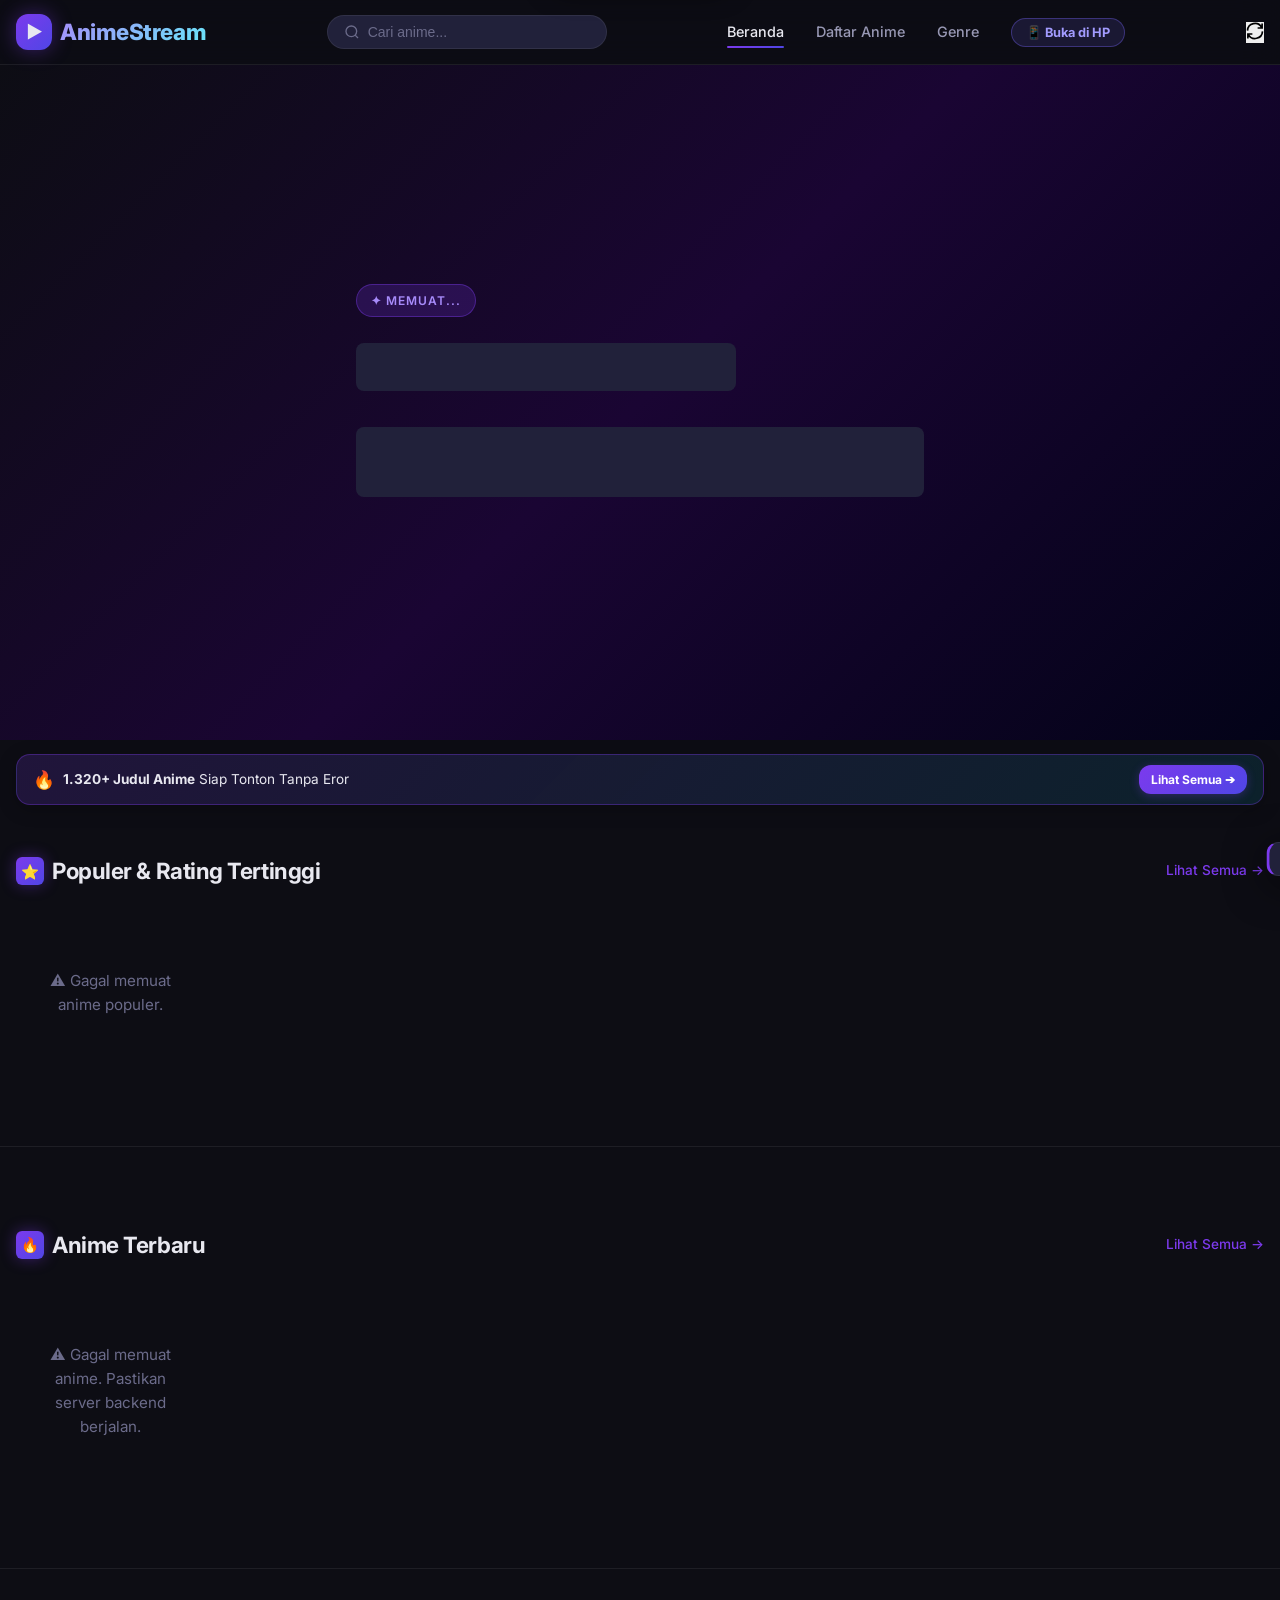
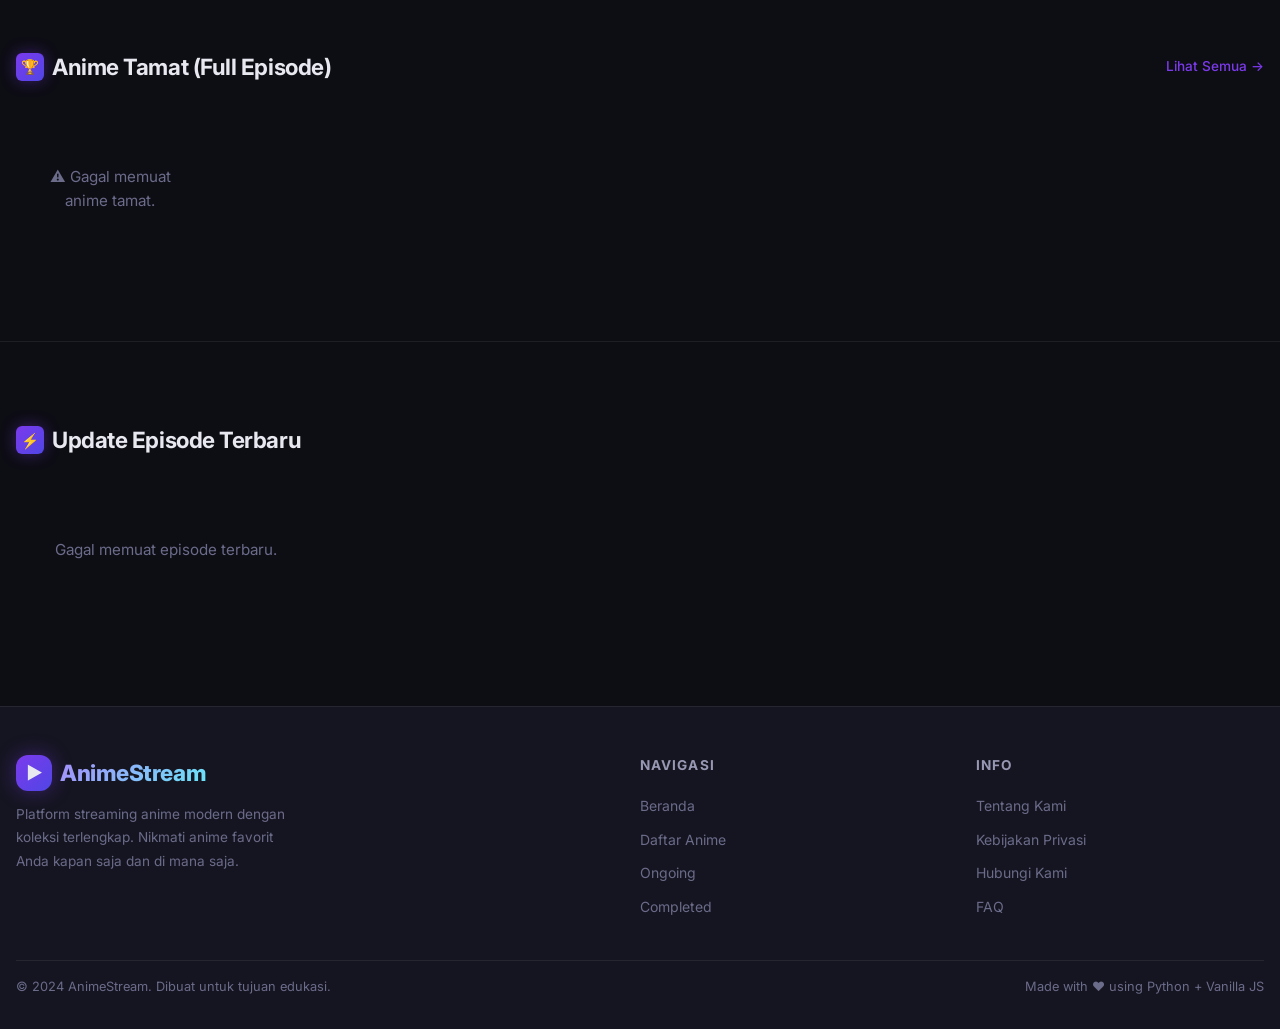
==== frontend/index.html @ 3e3e4057 "Upload backend, frontend, database dan konfigurasi" ====
<!DOCTYPE html>
<html lang="id">
<head>
  <meta charset="UTF-8">
  <meta name="viewport" content="width=device-width, initial-scale=1.0">
  <meta name="description" content="AnimeStream — Nonton anime sub indo gratis, streaming online kualitas HD. Update terbaru setiap hari!">
  <meta name="theme-color" content="#0d0d14">

  <!-- Open Graph -->
  <meta property="og:title" content="AnimeStream — Nonton Anime Online">
  <meta property="og:description" content="Platform streaming anime terlengkap dengan update harian.">
  <meta property="og:type" content="website">

  <title>AnimeStream — Nonton Anime Online Gratis</title>

  <!-- PWA Manifest & App Icons -->
  <link rel="manifest" href="manifest.json">
  <link rel="icon" type="image/png" href="icons/icon-192.png">
  <link rel="apple-touch-icon" href="icons/icon-192.png">
  <meta name="theme-color" content="#6c5ce7">
  <meta name="mobile-web-app-capable" content="yes">
  <meta name="apple-mobile-web-app-capable" content="yes">
  <meta name="apple-mobile-web-app-status-bar-style" content="black-translucent">
  <meta name="apple-mobile-web-app-title" content="AnimeStream">

  <!-- Stylesheet -->
  <link rel="stylesheet" href="css/style.css">
</head>
<body>

  <!-- =============================================
       NAVBAR
       ============================================= -->
  <nav class="navbar" role="navigation" aria-label="Navigasi Utama">
    <div class="container navbar-inner">

      <!-- Logo -->
      <a href="index.html" class="navbar-logo" id="navbar-logo" aria-label="AnimeStream Beranda">
        <div class="logo-icon">▶</div>
        <span class="text-gradient">AnimeStream</span>
      </a>

      <!-- Search Bar -->
      <div class="search-bar" role="search">
        <svg width="16" height="16" viewBox="0 0 24 24" fill="none" stroke="currentColor" stroke-width="2" aria-hidden="true">
          <circle cx="11" cy="11" r="8"/><path d="m21 21-4.35-4.35"/>
        </svg>
        <input
          type="search"
          class="search-input"
          id="navbar-search"
          placeholder="Cari anime..."
          aria-label="Cari anime"
          autocomplete="off"
        >
      </div>

      <!-- Nav Links -->
      <nav class="navbar-nav" id="main-nav" aria-label="Menu utama">
        <a href="index.html" class="active" id="nav-home">Beranda</a>
        <a href="search.html" id="nav-search">Daftar Anime</a>
        <a href="#" id="nav-genre">Genre</a>
        <button id="btn-open-hp" type="button" onclick="openHpModal()" style="display:inline-flex;align-items:center;gap:6px;background:rgba(108,92,231,0.15);color:#a29bfe;border:1px solid rgba(108,92,231,0.4);padding:6px 14px;border-radius:20px;font-size:0.8rem;font-weight:700;cursor:pointer;transition:all 0.2s ease;">
          📱 Buka di HP
        </button>
        <button id="btn-install-pwa" type="button" style="display:none;align-items:center;gap:6px;background:linear-gradient(135deg, #6c5ce7, #a29bfe);color:#fff;border:none;padding:6px 14px;border-radius:20px;font-size:0.8rem;font-weight:700;cursor:pointer;box-shadow:0 0 14px rgba(108,92,231,0.5);transition:all 0.2s ease;">
          📲 Pasang Aplikasi
        </button>
      </nav>

      <!-- Refresh HP & Hamburger -->
      <div style="display:flex;align-items:center;gap:6px;">
        <button onclick="location.reload()" class="btn-top-refresh" aria-label="Segarkan Halaman" title="Refresh">
          <svg width="18" height="18" viewBox="0 0 24 24" fill="none" stroke="currentColor" stroke-width="2.2">
            <path d="M21.5 2v6h-6M2.5 22v-6h6M2 11.5a10 10 0 0 1 18.8-4.3M22 12.5a10 10 0 0 1-18.8 4.2"/>
          </svg>
        </button>
        <button class="menu-toggle" id="menu-toggle" aria-label="Buka menu" aria-expanded="false">☰</button>
      </div>

    </div>
  </nav>

  <!-- Pull to Refresh Visual Indicator -->
  <div id="pull-to-refresh" style="position:fixed;top:-60px;left:50%;transform:translateX(-50%);background:#1f2133;border:1px solid rgba(124,58,237,0.4);color:#a29bfe;padding:8px 16px;border-radius:30px;font-size:0.8rem;font-weight:600;display:flex;align-items:center;gap:8px;box-shadow:0 8px 24px rgba(0,0,0,0.6);z-index:99999;transition:top 0.2s cubic-bezier(0.18, 0.89, 0.32, 1.28);pointer-events:none;">
    <span id="pull-icon" style="transition:transform 0.2s;font-size:1rem;">↓</span>
    <span id="pull-text">Tarik untuk segarkan</span>
  </div>

  <!-- =============================================
       HERO SECTION
       ============================================= -->
  <section class="hero" id="hero-section" aria-label="Anime Sorotan">
    <!-- Diisi oleh JavaScript -->
    <div class="container hero-content">
      <div class="hero-badge">
        <span>✦</span>
        <span>Memuat...</span>
      </div>
      <h1 class="hero-title" style="min-height:3.5rem">
        <span class="skeleton" style="display:inline-block;width:380px;height:3rem;border-radius:8px"></span>
      </h1>
      <div class="skeleton" style="height:70px;border-radius:8px;margin-bottom:24px"></div>
    </div>
  </section>

  <!-- =============================================
       MAIN CONTENT
       ============================================= -->
  <main>

    <!-- ── Banner Info Koleksi Besar ── -->
    <div class="container" style="margin-top:14px;">
      <div style="background:linear-gradient(135deg, rgba(124,58,237,0.18), rgba(6,182,212,0.12));border:1px solid rgba(124,58,237,0.35);border-radius:14px;padding:10px 16px;display:flex;align-items:center;justify-content:space-between;gap:10px;box-shadow:0 4px 18px rgba(0,0,0,0.25);">
        <div style="display:flex;align-items:center;gap:8px;font-size:0.85rem;color:#e8e8f0;">
          <span style="font-size:1.1rem;">🔥</span>
          <span><b id="total-playable-text">1.320+ Judul Anime</b> Siap Tonton Tanpa Eror</span>
        </div>
        <a href="search.html" style="background:var(--grad-purple);color:#fff;padding:5px 12px;border-radius:12px;font-size:0.75rem;font-weight:700;white-space:nowrap;box-shadow:0 2px 10px rgba(124,58,237,0.3);">
          Lihat Semua ➔
        </a>
      </div>
    </div>

    <!-- ── Anime Populer & Rating Tertinggi ── -->
    <section class="section" aria-labelledby="popular-anime-heading">
      <div class="container">
        <div class="section-header">
          <h2 class="section-title" id="popular-anime-heading">
            <div class="icon" aria-hidden="true">⭐</div>
            Populer & Rating Tertinggi
          </h2>
          <a href="search.html" class="section-link" aria-label="Lihat anime populer">Lihat Semua →</a>
        </div>
        <div class="anime-grid" id="popular-anime-grid" role="list" aria-label="Daftar anime populer">
          <!-- Diisi oleh JavaScript -->
        </div>
      </div>
    </section>

    <hr class="divider">

    <!-- ── Anime Terbaru ── -->
    <section class="section" aria-labelledby="latest-anime-heading">
      <div class="container">
        <div class="section-header">
          <h2 class="section-title" id="latest-anime-heading">
            <div class="icon" aria-hidden="true">🔥</div>
            Anime Terbaru
          </h2>
          <a href="search.html" class="section-link" aria-label="Lihat semua anime">Lihat Semua →</a>
        </div>
        <div class="anime-grid" id="latest-anime-grid" role="list" aria-label="Daftar anime terbaru">
          <!-- Diisi oleh JavaScript -->
        </div>
      </div>
    </section>

    <hr class="divider">

    <!-- ── Anime Tamat Lengkap ── -->
    <section class="section" aria-labelledby="completed-anime-heading">
      <div class="container">
        <div class="section-header">
          <h2 class="section-title" id="completed-anime-heading">
            <div class="icon" aria-hidden="true">🏆</div>
            Anime Tamat (Full Episode)
          </h2>
          <a href="search.html" class="section-link" aria-label="Lihat anime tamat">Lihat Semua →</a>
        </div>
        <div class="anime-grid" id="completed-anime-grid" role="list" aria-label="Daftar anime tamat">
          <!-- Diisi oleh JavaScript -->
        </div>
      </div>
    </section>

    <hr class="divider">

    <!-- ── Episode Terbaru ── -->
    <section class="section" aria-labelledby="latest-episodes-heading">
      <div class="container">
        <div class="section-header">
          <h2 class="section-title" id="latest-episodes-heading">
            <div class="icon" aria-hidden="true">⚡</div>
            Update Episode Terbaru
          </h2>
        </div>
        <div class="episode-list-grid" id="latest-episodes-list" role="list" aria-label="Episode terbaru">
          <div class="spinner" style="margin:32px auto"></div>
        </div>
      </div>
    </section>

  </main>

  <!-- =============================================
       FOOTER
       ============================================= -->
  <footer class="footer" role="contentinfo">
    <div class="container">
      <div class="footer-grid">
        <div class="footer-brand">
          <a href="index.html" class="navbar-logo" style="margin-bottom:12px;display:inline-flex">
            <div class="logo-icon">▶</div>
            <span class="text-gradient">AnimeStream</span>
          </a>
          <p class="footer-desc">
            Platform streaming anime modern dengan koleksi terlengkap.
            Nikmati anime favorit Anda kapan saja dan di mana saja.
          </p>
        </div>

        <div>
          <h3 class="footer-heading">Navigasi</h3>
          <ul class="footer-links">
            <li><a href="index.html">Beranda</a></li>
            <li><a href="search.html">Daftar Anime</a></li>
            <li><a href="#">Ongoing</a></li>
            <li><a href="#">Completed</a></li>
          </ul>
        </div>

        <div>
          <h3 class="footer-heading">Info</h3>
          <ul class="footer-links">
            <li><a href="#">Tentang Kami</a></li>
            <li><a href="#">Kebijakan Privasi</a></li>
            <li><a href="#">Hubungi Kami</a></li>
            <li><a href="#">FAQ</a></li>
          </ul>
        </div>
      </div>

      <div class="footer-bottom">
        <span>© 2024 AnimeStream. Dibuat untuk tujuan edukasi.</span>
        <span>Made with ❤️ using Python + Vanilla JS</span>
      </div>
    </div>
  </footer>

  <!-- Toast Notification -->
  <div class="toast" id="toast" role="alert" aria-live="polite"></div>

  <!-- JavaScript -->
  <script src="js/main.js"></script>

  <!-- PWA Service Worker & Install Prompt -->
  <script>
    if ('serviceWorker' in navigator) {
      window.addEventListener('load', () => {
        navigator.serviceWorker.register('/sw.js').catch((err) => {
          console.log('[PWA] Service worker registration:', err);
        });
      });
    }

    let deferredPrompt = null;
    const installBtn = document.getElementById('btn-install-pwa');

    window.addEventListener('beforeinstallprompt', (e) => {
      e.preventDefault();
      deferredPrompt = e;
      if (installBtn) {
        installBtn.style.display = 'inline-flex';
      }
    });

    if (installBtn) {
      installBtn.addEventListener('click', async () => {
        if (deferredPrompt) {
          deferredPrompt.prompt();
          const { outcome } = await deferredPrompt.userChoice;
          if (outcome === 'accepted') {
            installBtn.style.display = 'none';
          }
          deferredPrompt = null;
        } else {
          alert('Untuk menginstall di PC/Laptop:\nKlik ikon pasang (tanda komputer / tambah) di sebelah kanan kolom URL browser Anda.');
        }
      });
    }

    window.addEventListener('appinstalled', () => {
      if (installBtn) installBtn.style.display = 'none';
      if (typeof showToast === 'function') {
        showToast('🎉 Aplikasi AnimeStream berhasil dipasang!');
      }
    });

    // ─────────────────────────────────────────────
    //  MODAL BUKA DI HP (QR CODE & LAN LINK)
    // ─────────────────────────────────────────────
    async function openHpModal() {
      const modal = document.getElementById('modal-hp');
      if (!modal) return;
      modal.style.display = 'flex';
      
      const linkSpan = document.getElementById('hp-link-text');
      const qrImg = document.getElementById('hp-qr-img');
      
      if (linkSpan) {
        if (window.location.hostname !== 'localhost' && window.location.hostname !== '127.0.0.1') {
          linkSpan.textContent = window.location.origin;
        } else {
          try {
            const res = await fetch('/api/server-info');
            const resJson = await res.json();
            if (resJson && resJson.data && resJson.data.lan_url) {
              linkSpan.textContent = resJson.data.lan_url;
            }
          } catch (e) {
            linkSpan.textContent = `http://${window.location.host}`;
          }
        }
      }
      if (qrImg) {
        // Hindari caching QR Code
        qrImg.src = '/icons/qrcode_hp.png?t=' + Date.now();
      }
    }

    function closeHpModal() {
      const modal = document.getElementById('modal-hp');
      if (modal) modal.style.display = 'none';
    }

    function copyHpLink() {
      const linkSpan = document.getElementById('hp-link-text');
      if (linkSpan) {
        navigator.clipboard.writeText(linkSpan.textContent).then(() => {
          if (typeof showToast === 'function') showToast('📋 Link berhasil disalin!');
          else alert('Link berhasil disalin: ' + linkSpan.textContent);
        });
      }
    }
  </script>

  <!-- Modal Buka di HP -->
  <div id="modal-hp" style="display:none;position:fixed;inset:0;background:rgba(0,0,0,0.8);backdrop-filter:blur(8px);z-index:9999;align-items:center;justify-content:center;padding:16px;" onclick="if(event.target===this)closeHpModal()">
    <div style="background:#13151f;border:1px solid var(--clr-primary);border-radius:18px;max-width:390px;width:100%;padding:26px 20px;box-shadow:0 12px 40px rgba(0,0,0,0.9);text-align:center;position:relative;">
      <button onclick="closeHpModal()" type="button" style="position:absolute;top:12px;right:14px;background:transparent;border:none;color:#8a8aa0;font-size:1.4rem;cursor:pointer;line-height:1;">✕</button>
      <h3 style="color:#fff;font-size:1.25rem;margin-bottom:6px;display:flex;align-items:center;justify-content:center;gap:8px;">
        <span>📱</span> <span>Buka AnimeStream di HP</span>
      </h3>
      <p style="color:var(--clr-text-muted);font-size:0.83rem;margin-bottom:16px;">
        Pastikan HP dan Komputer terhubung ke <b>WiFi yang sama</b>, lalu scan QR Code ini:
      </p>

      <div style="background:#ffffff;padding:12px;border-radius:14px;display:inline-block;box-shadow:0 4px 20px rgba(108,92,231,0.25);">
        <img id="hp-qr-img" src="/icons/qrcode_hp.png" alt="Scan QR Code untuk HP" style="width:200px;height:200px;display:block;border-radius:6px;">
      </div>

      <div style="margin-top:16px;background:var(--clr-surface);border:1px solid var(--clr-border);padding:10px 14px;border-radius:10px;display:flex;align-items:center;justify-content:space-between;gap:8px;">
        <span id="hp-link-text" style="font-family:monospace;font-size:0.85rem;color:#00cec9;word-break:break-all;">Memuat link...</span>
        <button onclick="copyHpLink()" type="button" style="background:var(--clr-primary);color:#fff;border:none;padding:5px 12px;border-radius:6px;font-size:0.75rem;cursor:pointer;font-weight:600;white-space:nowrap;">Salin</button>
      </div>

      <div style="margin-top:14px;padding:10px;background:rgba(108,92,231,0.1);border-radius:10px;border:1px solid rgba(108,92,231,0.25);text-align:left;font-size:0.78rem;color:var(--clr-text-muted);">
        <div style="font-weight:600;color:#a29bfe;margin-bottom:4px;">💡 Cara Pasang Jadi Aplikasi di HP:</div>
        Setelah web terbuka di Chrome HP, klik menu <b>titik tiga (⋮)</b> di kanan atas &rarr; pilih <b>"Tambahkan ke Layar Utama" / "Install Aplikasi"</b>!
      </div>
    </div>
  </div>

  <!-- Floating Mobile Bottom Navigation Bar -->
  <nav class="mobile-bottom-nav" aria-label="Navigasi Bawah">
    <a href="index.html" class="mobile-nav-item active">
      <svg viewBox="0 0 24 24" fill="currentColor"><path d="M10 20v-6h4v6h5v-8h3L12 3 2 12h3v8z"/></svg>
      <span>Beranda</span>
    </a>
    <a href="search.html" class="mobile-nav-item">
      <svg viewBox="0 0 24 24" fill="none" stroke="currentColor" stroke-width="2"><circle cx="11" cy="11" r="8"/><path d="m21 21-4.35-4.35"/></svg>
      <span>Cari Anime</span>
    </a>
    <a href="javascript:void(0)" onclick="location.reload()" class="mobile-nav-item" style="color:#a29bfe;">
      <svg viewBox="0 0 24 24" fill="none" stroke="currentColor" stroke-width="2.2"><path d="M21.5 2v6h-6M2.5 22v-6h6M2 11.5a10 10 0 0 1 18.8-4.3M22 12.5a10 10 0 0 1-18.8 4.2"/></svg>
      <span>Refresh 🔄</span>
    </a>
    <a href="javascript:void(0)" onclick="openHpModal()" class="mobile-nav-item">
      <svg viewBox="0 0 24 24" fill="none" stroke="currentColor" stroke-width="2"><rect width="14" height="20" x="5" y="2" rx="2" ry="2"/><path d="M12 18h.01"/></svg>
      <span>Info Link</span>
    </a>
  </nav>

</body>
</html>
---- frontend/css/style.css ----
/* =============================================
   style.css — Anime Streaming Platform
   Dark mode modern, mobile-first, Netflix-style
   ============================================= */

/* ── Google Fonts ── */
@import url('https://fonts.googleapis.com/css2?family=Inter:wght@300;400;500;600;700;800;900&display=swap');

/* ── CSS Variables (Design Tokens) ── */
:root {
  /* Colors */
  --clr-bg:           #0d0d14;
  --clr-bg-card:      #151521;
  --clr-bg-elevated:  #1c1c2e;
  --clr-surface:      #21213a;
  --clr-border:       rgba(255,255,255,0.07);

  --clr-primary:      #7c3aed;
  --clr-primary-glow: rgba(124, 58, 237, 0.4);
  --clr-secondary:    #06b6d4;
  --clr-accent:       #f59e0b;

  --clr-text:         #e8e8f0;
  --clr-text-muted:   #6b6b8a;
  --clr-text-dim:     #9898b4;

  --clr-success:      #10b981;
  --clr-error:        #ef4444;

  /* Gradients */
  --grad-hero:        linear-gradient(135deg, #0d0d14 0%, #1a0533 50%, #030318 100%);
  --grad-card-hover:  linear-gradient(135deg, rgba(124,58,237,0.15), rgba(6,182,212,0.08));
  --grad-purple:      linear-gradient(135deg, #7c3aed, #4f46e5);
  --grad-text:        linear-gradient(135deg, #a78bfa, #67e8f9);

  /* Spacing */
  --space-xs:  0.25rem;
  --space-sm:  0.5rem;
  --space-md:  1rem;
  --space-lg:  1.5rem;
  --space-xl:  2rem;
  --space-2xl: 3rem;

  /* Radius */
  --radius-sm:   6px;
  --radius-md:   12px;
  --radius-lg:   18px;
  --radius-xl:   24px;
  --radius-full: 9999px;

  /* Transitions */
  --transition-fast:   0.15s ease;
  --transition-normal: 0.25s ease;
  --transition-slow:   0.4s ease;

  /* Shadows */
  --shadow-card:     0 4px 24px rgba(0,0,0,0.4);
  --shadow-elevated: 0 8px 40px rgba(0,0,0,0.6);
  --shadow-glow:     0 0 30px rgba(124,58,237,0.3);
}

/* ── Reset & Base ── */
*, *::before, *::after {
  box-sizing: border-box;
  margin: 0;
  padding: 0;
}

html { scroll-behavior: smooth; }

body {
  font-family: 'Inter', -apple-system, BlinkMacSystemFont, sans-serif;
  background-color: var(--clr-bg);
  color: var(--clr-text);
  line-height: 1.6;
  min-height: 100vh;
  overflow-x: hidden;
}

a {
  color: inherit;
  text-decoration: none;
}

img {
  display: block;
  max-width: 100%;
}

button {
  font-family: inherit;
  cursor: pointer;
  border: none;
  outline: none;
}

ul, ol { list-style: none; }

/* ── Scrollbar Custom ── */
::-webkit-scrollbar { width: 6px; height: 6px; }
::-webkit-scrollbar-track { background: var(--clr-bg); }
::-webkit-scrollbar-thumb {
  background: var(--clr-primary);
  border-radius: var(--radius-full);
}

/* ── Selection ── */
::selection {
  background: var(--clr-primary);
  color: white;
}

/* ── Utility Classes ── */
.container {
  width: 100%;
  max-width: 1280px;
  margin: 0 auto;
  padding: 0 var(--space-md);
}

.flex { display: flex; }
.flex-col { flex-direction: column; }
.items-center { align-items: center; }
.justify-between { justify-content: space-between; }
.gap-sm { gap: var(--space-sm); }
.gap-md { gap: var(--space-md); }
.gap-lg { gap: var(--space-lg); }

.text-gradient {
  background: var(--grad-text);
  -webkit-background-clip: text;
  -webkit-text-fill-color: transparent;
  background-clip: text;
}

.badge {
  display: inline-flex;
  align-items: center;
  padding: 2px 10px;
  border-radius: var(--radius-full);
  font-size: 0.7rem;
  font-weight: 600;
  letter-spacing: 0.05em;
  text-transform: uppercase;
}

.badge-ongoing {
  background: rgba(16, 185, 129, 0.15);
  color: var(--clr-success);
  border: 1px solid rgba(16,185,129,0.3);
}

.badge-completed {
  background: rgba(124, 58, 237, 0.15);
  color: #a78bfa;
  border: 1px solid rgba(124,58,237,0.3);
}

/* ── Loading Spinner ── */
.spinner {
  width: 48px;
  height: 48px;
  border: 3px solid var(--clr-border);
  border-top-color: var(--clr-primary);
  border-radius: 50%;
  animation: spin 0.8s linear infinite;
  margin: 0 auto;
}

@keyframes spin { to { transform: rotate(360deg); } }

/* ── Toast Notification ── */
.toast {
  position: fixed;
  bottom: var(--space-lg);
  right: var(--space-lg);
  background: var(--clr-surface);
  border: 1px solid var(--clr-border);
  border-left: 3px solid var(--clr-primary);
  padding: var(--space-md) var(--space-lg);
  border-radius: var(--radius-md);
  box-shadow: var(--shadow-elevated);
  z-index: 9999;
  transform: translateX(120%);
  transition: transform var(--transition-normal);
  max-width: 320px;
  font-size: 0.875rem;
}

.toast.show { transform: translateX(0); }

/* =============================================
   NAVBAR
   ============================================= */

.navbar {
  position: sticky;
  top: 0;
  z-index: 100;
  background: rgba(13, 13, 20, 0.85);
  backdrop-filter: blur(20px);
  -webkit-backdrop-filter: blur(20px);
  border-bottom: 1px solid var(--clr-border);
  transition: background var(--transition-normal);
}

.navbar-inner {
  display: flex;
  align-items: center;
  justify-content: space-between;
  height: 64px;
  gap: var(--space-lg);
}

.navbar-logo {
  display: flex;
  align-items: center;
  gap: var(--space-sm);
  font-size: 1.4rem;
  font-weight: 800;
  letter-spacing: -0.02em;
  flex-shrink: 0;
}

.navbar-logo .logo-icon {
  width: 36px;
  height: 36px;
  background: var(--grad-purple);
  border-radius: var(--radius-md);
  display: flex;
  align-items: center;
  justify-content: center;
  font-size: 1.1rem;
  box-shadow: 0 0 20px var(--clr-primary-glow);
}

.navbar-nav {
  display: flex;
  align-items: center;
  gap: var(--space-xl);
}

.navbar-nav a {
  font-size: 0.9rem;
  font-weight: 500;
  color: var(--clr-text-dim);
  transition: color var(--transition-fast);
  position: relative;
}

.navbar-nav a::after {
  content: '';
  position: absolute;
  bottom: -4px;
  left: 0;
  width: 0;
  height: 2px;
  background: var(--grad-purple);
  border-radius: var(--radius-full);
  transition: width var(--transition-normal);
}

.navbar-nav a:hover,
.navbar-nav a.active {
  color: var(--clr-text);
}

.navbar-nav a:hover::after,
.navbar-nav a.active::after {
  width: 100%;
}

/* Search Bar Navbar */
.search-bar {
  display: flex;
  align-items: center;
  background: var(--clr-surface);
  border: 1px solid var(--clr-border);
  border-radius: var(--radius-full);
  padding: var(--space-sm) var(--space-md);
  gap: var(--space-sm);
  transition: border-color var(--transition-fast), box-shadow var(--transition-fast);
  max-width: 280px;
  flex: 1;
}

.search-bar:focus-within {
  border-color: var(--clr-primary);
  box-shadow: 0 0 0 3px var(--clr-primary-glow);
}

.search-bar input {
  background: transparent;
  border: none;
  outline: none;
  color: var(--clr-text);
  font-size: 0.875rem;
  width: 100%;
}

.search-bar input::placeholder { color: var(--clr-text-muted); }

.search-bar svg {
  color: var(--clr-text-muted);
  flex-shrink: 0;
}

/* Hamburger Mobile */
.menu-toggle {
  display: none;
  background: none;
  color: var(--clr-text);
  font-size: 1.5rem;
  padding: var(--space-xs);
}

/* =============================================
   HERO SECTION
   ============================================= */

.hero {
  position: relative;
  min-height: 75vh;
  display: flex;
  align-items: center;
  overflow: hidden;
  background: var(--grad-hero);
}

.hero-bg {
  position: absolute;
  inset: 0;
  z-index: 0;
}

.hero-bg-img {
  width: 100%;
  height: 100%;
  object-fit: cover;
  opacity: 0.18;
  filter: blur(2px) saturate(1.5);
  transform: scale(1.05);
}

.hero-overlay {
  position: absolute;
  inset: 0;
  background: linear-gradient(
    to right,
    rgba(13,13,20,0.98) 40%,
    rgba(13,13,20,0.5) 70%,
    rgba(13,13,20,0.15) 100%
  );
}

.hero-overlay-bottom {
  position: absolute;
  bottom: 0;
  left: 0;
  right: 0;
  height: 200px;
  background: linear-gradient(to top, var(--clr-bg), transparent);
}

.hero-content {
  position: relative;
  z-index: 1;
  max-width: 600px;
}

.hero-badge {
  display: inline-flex;
  align-items: center;
  gap: var(--space-xs);
  padding: 6px 14px;
  background: rgba(124,58,237,0.2);
  border: 1px solid rgba(124,58,237,0.4);
  border-radius: var(--radius-full);
  font-size: 0.75rem;
  font-weight: 600;
  letter-spacing: 0.08em;
  text-transform: uppercase;
  color: #a78bfa;
  margin-bottom: var(--space-lg);
  animation: fadeInDown 0.6s ease;
}

.hero-title {
  font-size: clamp(2rem, 5vw, 3.5rem);
  font-weight: 900;
  line-height: 1.1;
  letter-spacing: -0.03em;
  margin-bottom: var(--space-lg);
  animation: fadeInDown 0.6s 0.1s ease both;
}

.hero-synopsis {
  font-size: 1rem;
  color: var(--clr-text-dim);
  line-height: 1.7;
  margin-bottom: var(--space-xl);
  display: -webkit-box;
  -webkit-line-clamp: 3;
  -webkit-box-orient: vertical;
  overflow: hidden;
  animation: fadeInDown 0.6s 0.2s ease both;
}

.hero-meta {
  display: flex;
  align-items: center;
  flex-wrap: wrap;
  gap: var(--space-md);
  margin-bottom: var(--space-xl);
  animation: fadeInDown 0.6s 0.3s ease both;
}

.hero-score {
  display: flex;
  align-items: center;
  gap: 4px;
  font-weight: 700;
  color: var(--clr-accent);
  font-size: 1.1rem;
}

.hero-score svg { width: 18px; height: 18px; }

.hero-genre {
  font-size: 0.8rem;
  color: var(--clr-text-muted);
}

.hero-actions {
  display: flex;
  gap: var(--space-md);
  flex-wrap: wrap;
  animation: fadeInDown 0.6s 0.4s ease both;
}

/* ── Buttons ── */
.btn {
  display: inline-flex;
  align-items: center;
  gap: var(--space-sm);
  padding: 12px 24px;
  border-radius: var(--radius-full);
  font-size: 0.9rem;
  font-weight: 600;
  transition: all var(--transition-normal);
  cursor: pointer;
}

.btn-primary {
  background: var(--grad-purple);
  color: white;
  box-shadow: 0 4px 20px var(--clr-primary-glow);
}

.btn-primary:hover {
  transform: translateY(-2px);
  box-shadow: 0 8px 32px var(--clr-primary-glow);
}

.btn-secondary {
  background: rgba(255,255,255,0.08);
  color: var(--clr-text);
  border: 1px solid var(--clr-border);
  backdrop-filter: blur(10px);
}

.btn-secondary:hover {
  background: rgba(255,255,255,0.15);
  transform: translateY(-2px);
}

.btn-sm {
  padding: 8px 18px;
  font-size: 0.8rem;
}

/* ── Hero Thumbnail Strip ── */
.hero-thumbnails {
  position: absolute;
  right: 0;
  top: 50%;
  transform: translateY(-50%);
  width: 420px;
  display: none;
  gap: var(--space-md);
  z-index: 1;
}

/* =============================================
   SECTIONS (Anime Grid)
   ============================================= */

.section {
  padding: var(--space-2xl) 0;
}

.section-header {
  display: flex;
  align-items: center;
  justify-content: space-between;
  margin-bottom: var(--space-xl);
}

.section-title {
  font-size: 1.4rem;
  font-weight: 700;
  letter-spacing: -0.02em;
  display: flex;
  align-items: center;
  gap: var(--space-sm);
}

.section-title .icon {
  width: 28px;
  height: 28px;
  background: var(--grad-purple);
  border-radius: var(--radius-sm);
  display: flex;
  align-items: center;
  justify-content: center;
  font-size: 0.9rem;
  box-shadow: 0 0 15px var(--clr-primary-glow);
}

.section-link {
  font-size: 0.85rem;
  color: var(--clr-primary);
  font-weight: 500;
  transition: color var(--transition-fast);
}

.section-link:hover { color: #a78bfa; }

/* ── Anime Grid ── */
.anime-grid {
  display: grid;
  grid-template-columns: repeat(auto-fill, minmax(165px, 1fr));
  gap: var(--space-lg);
}

/* ── Anime Card ── */
.anime-card {
  background: var(--clr-bg-card);
  border: 1px solid var(--clr-border);
  border-radius: var(--radius-lg);
  overflow: hidden;
  cursor: pointer;
  transition: transform var(--transition-normal), box-shadow var(--transition-normal), border-color var(--transition-normal);
  position: relative;
  group: true;
}

.anime-card:hover {
  transform: translateY(-6px) scale(1.02);
  box-shadow: var(--shadow-glow), var(--shadow-elevated);
  border-color: rgba(124,58,237,0.4);
}

.anime-card-thumb {
  position: relative;
  aspect-ratio: 2/3;
  overflow: hidden;
  background: var(--clr-surface);
}

.anime-card-thumb img {
  width: 100%;
  height: 100%;
  object-fit: cover;
  transition: transform var(--transition-slow);
}

.anime-card:hover .anime-card-thumb img {
  transform: scale(1.08);
}

.anime-card-overlay {
  position: absolute;
  inset: 0;
  background: linear-gradient(to top, rgba(0,0,0,0.85) 0%, transparent 60%);
  opacity: 0;
  transition: opacity var(--transition-normal);
  display: flex;
  align-items: flex-end;
  padding: var(--space-md);
}

.anime-card:hover .anime-card-overlay {
  opacity: 1;
}

.anime-card-play {
  width: 44px;
  height: 44px;
  background: var(--grad-purple);
  border-radius: 50%;
  display: flex;
  align-items: center;
  justify-content: center;
  box-shadow: 0 0 20px var(--clr-primary-glow);
  color: white;
  font-size: 1.2rem;
  margin: 0 auto;
  transition: transform var(--transition-fast);
}

.anime-card-play:hover { transform: scale(1.1); }

.anime-card-ep-badge {
  position: absolute;
  top: var(--space-sm);
  right: var(--space-sm);
  background: rgba(0,0,0,0.75);
  backdrop-filter: blur(8px);
  padding: 2px 8px;
  border-radius: var(--radius-sm);
  font-size: 0.7rem;
  font-weight: 600;
  color: var(--clr-text);
  border: 1px solid rgba(255,255,255,0.1);
}

.anime-card-score {
  position: absolute;
  top: var(--space-sm);
  left: var(--space-sm);
  background: rgba(245,158,11,0.9);
  backdrop-filter: blur(8px);
  padding: 2px 7px;
  border-radius: var(--radius-sm);
  font-size: 0.7rem;
  font-weight: 700;
  color: #000;
  display: flex;
  align-items: center;
  gap: 2px;
}

.anime-card-body {
  padding: var(--space-md) var(--space-sm);
}

.anime-card-title {
  font-size: 0.85rem;
  font-weight: 600;
  line-height: 1.4;
  display: -webkit-box;
  -webkit-line-clamp: 2;
  -webkit-box-orient: vertical;
  overflow: hidden;
  margin-bottom: 4px;
  transition: color var(--transition-fast);
}

.anime-card:hover .anime-card-title { color: #a78bfa; }

.anime-card-genre {
  font-size: 0.72rem;
  color: var(--clr-text-muted);
  display: -webkit-box;
  -webkit-line-clamp: 1;
  -webkit-box-orient: vertical;
  overflow: hidden;
}

/* ── Latest Episodes List ── */
.episode-list-grid {
  display: grid;
  grid-template-columns: repeat(auto-fill, minmax(280px, 1fr));
  gap: var(--space-md);
}

.episode-item {
  display: flex;
  align-items: center;
  gap: var(--space-md);
  background: var(--clr-bg-card);
  border: 1px solid var(--clr-border);
  border-radius: var(--radius-md);
  padding: var(--space-md);
  cursor: pointer;
  transition: all var(--transition-normal);
}

.episode-item:hover {
  background: var(--clr-bg-elevated);
  border-color: rgba(124,58,237,0.3);
  transform: translateX(4px);
}

.episode-item-thumb {
  width: 80px;
  height: 55px;
  border-radius: var(--radius-sm);
  overflow: hidden;
  flex-shrink: 0;
  background: var(--clr-surface);
}

.episode-item-thumb img {
  width: 100%;
  height: 100%;
  object-fit: cover;
}

.episode-item-info {
  flex: 1;
  min-width: 0;
}

.episode-item-anime {
  font-size: 0.78rem;
  color: var(--clr-text-muted);
  margin-bottom: 2px;
  white-space: nowrap;
  overflow: hidden;
  text-overflow: ellipsis;
}

.episode-item-ep {
  font-size: 0.9rem;
  font-weight: 600;
  white-space: nowrap;
  overflow: hidden;
  text-overflow: ellipsis;
}

.episode-item-time {
  font-size: 0.7rem;
  color: var(--clr-text-muted);
  margin-top: 4px;
}

/* ── Search Results ── */
.search-results-wrapper {
  margin-top: var(--space-xl);
}

/* =============================================
   SEARCH RESULTS PAGE
   ============================================= */

.search-hero {
  padding: var(--space-2xl) 0;
  background: linear-gradient(to bottom, rgba(124,58,237,0.08), transparent);
  border-bottom: 1px solid var(--clr-border);
}

.search-hero-title {
  font-size: clamp(1.5rem, 4vw, 2.5rem);
  font-weight: 800;
  margin-bottom: var(--space-lg);
}

.search-hero-bar {
  max-width: 600px;
  display: flex;
  background: var(--clr-surface);
  border: 1px solid var(--clr-border);
  border-radius: var(--radius-full);
  overflow: hidden;
  transition: border-color var(--transition-fast), box-shadow var(--transition-fast);
}

.search-hero-bar:focus-within {
  border-color: var(--clr-primary);
  box-shadow: 0 0 0 3px var(--clr-primary-glow);
}

.search-hero-bar input {
  flex: 1;
  background: transparent;
  border: none;
  outline: none;
  color: var(--clr-text);
  font-size: 1rem;
  padding: 14px var(--space-lg);
}

.search-hero-bar button {
  background: var(--grad-purple);
  color: white;
  padding: 12px 24px;
  font-size: 0.9rem;
  font-weight: 600;
  transition: opacity var(--transition-fast);
}

.search-hero-bar button:hover { opacity: 0.9; }

/* =============================================
   FOOTER
   ============================================= */

.footer {
  background: var(--clr-bg-card);
  border-top: 1px solid var(--clr-border);
  padding: var(--space-2xl) 0 var(--space-xl);
  margin-top: var(--space-2xl);
}

.footer-grid {
  display: grid;
  grid-template-columns: 2fr 1fr 1fr;
  gap: var(--space-2xl);
  margin-bottom: var(--space-xl);
}

.footer-brand .navbar-logo { margin-bottom: var(--space-md); }

.footer-desc {
  font-size: 0.85rem;
  color: var(--clr-text-muted);
  line-height: 1.7;
  max-width: 280px;
}

.footer-heading {
  font-size: 0.85rem;
  font-weight: 700;
  text-transform: uppercase;
  letter-spacing: 0.08em;
  color: var(--clr-text-dim);
  margin-bottom: var(--space-md);
}

.footer-links li {
  margin-bottom: var(--space-sm);
}

.footer-links a {
  font-size: 0.875rem;
  color: var(--clr-text-muted);
  transition: color var(--transition-fast);
}

.footer-links a:hover { color: var(--clr-text); }

.footer-bottom {
  border-top: 1px solid var(--clr-border);
  padding-top: var(--space-md);
  display: flex;
  align-items: center;
  justify-content: space-between;
  font-size: 0.8rem;
  color: var(--clr-text-muted);
  flex-wrap: wrap;
  gap: var(--space-sm);
}

/* =============================================
   VIDEO PLAYER PAGE
   ============================================= */

.player-layout {
  display: grid;
  grid-template-columns: 1fr 320px;
  gap: var(--space-xl);
  align-items: start;
}

.player-main {}

/* ── Video Frame ── */
.video-wrapper {
  position: relative;
  width: 100%;
  background: #000;
  border-radius: var(--radius-lg);
  overflow: hidden;
  box-shadow: var(--shadow-elevated);
  aspect-ratio: 16/9;
}

.video-wrapper iframe,
.video-wrapper video {
  position: absolute;
  inset: 0;
  width: 100%;
  height: 100%;
  border: none;
  object-fit: contain;
}

.video-placeholder {
  position: absolute;
  inset: 0;
  display: flex;
  flex-direction: column;
  align-items: center;
  justify-content: center;
  gap: var(--space-md);
  background: var(--clr-bg-card);
  color: var(--clr-text-muted);
}

.video-placeholder svg { width: 64px; height: 64px; opacity: 0.3; }

/* ── Player Info ── */
.player-info {
  margin-top: var(--space-lg);
}

.player-title {
  font-size: 1.4rem;
  font-weight: 700;
  letter-spacing: -0.02em;
  margin-bottom: var(--space-sm);
}

.player-ep-title {
  font-size: 1rem;
  color: var(--clr-text-dim);
  margin-bottom: var(--space-lg);
}

.player-meta {
  display: flex;
  align-items: center;
  flex-wrap: wrap;
  gap: var(--space-md);
  margin-bottom: var(--space-lg);
  padding-bottom: var(--space-lg);
  border-bottom: 1px solid var(--clr-border);
}

/* ── Episode Navigation ── */
.ep-nav {
  display: flex;
  gap: var(--space-md);
  margin-top: var(--space-lg);
}

.ep-nav .btn {
  flex: 1;
  justify-content: center;
}

.ep-nav .btn:disabled,
.ep-nav .btn[disabled] {
  opacity: 0.3;
  cursor: not-allowed;
  transform: none !important;
}

/* ── Sidebar Episode List ── */
.sidebar {
  position: sticky;
  top: 80px;
}

.sidebar-card {
  background: var(--clr-bg-card);
  border: 1px solid var(--clr-border);
  border-radius: var(--radius-lg);
  overflow: hidden;
}

.sidebar-header {
  padding: var(--space-md) var(--space-lg);
  border-bottom: 1px solid var(--clr-border);
  display: flex;
  align-items: center;
  justify-content: space-between;
}

.sidebar-title {
  font-size: 0.95rem;
  font-weight: 700;
}

.sidebar-count {
  font-size: 0.8rem;
  color: var(--clr-text-muted);
}

.ep-list-scroll {
  max-height: 520px;
  overflow-y: auto;
}

.ep-list-item {
  display: flex;
  align-items: center;
  gap: var(--space-md);
  padding: var(--space-md) var(--space-lg);
  border-bottom: 1px solid var(--clr-border);
  cursor: pointer;
  transition: background var(--transition-fast);
}

.ep-list-item:last-child { border-bottom: none; }

.ep-list-item:hover {
  background: var(--clr-bg-elevated);
}

.ep-list-item.active {
  background: rgba(124,58,237,0.15);
  border-left: 3px solid var(--clr-primary);
}

.ep-list-num {
  width: 36px;
  height: 36px;
  background: var(--clr-surface);
  border-radius: var(--radius-sm);
  display: flex;
  align-items: center;
  justify-content: center;
  font-size: 0.8rem;
  font-weight: 700;
  flex-shrink: 0;
  color: var(--clr-text-muted);
}

.ep-list-item.active .ep-list-num {
  background: var(--grad-purple);
  color: white;
}

.ep-list-info { flex: 1; min-width: 0; }

.ep-list-title {
  font-size: 0.85rem;
  font-weight: 500;
  white-space: nowrap;
  overflow: hidden;
  text-overflow: ellipsis;
}

.ep-list-dur {
  font-size: 0.72rem;
  color: var(--clr-text-muted);
  margin-top: 2px;
}

/* ── Synopsis Collapse ── */
.synopsis-toggle {
  background: none;
  color: var(--clr-primary);
  font-size: 0.85rem;
  font-weight: 600;
  padding: 0;
  margin-top: var(--space-sm);
}

.synopsis-text {
  font-size: 0.9rem;
  color: var(--clr-text-dim);
  line-height: 1.8;
  overflow: hidden;
  transition: max-height 0.3s ease;
}

.synopsis-text.collapsed { max-height: 80px; }
.synopsis-text.expanded  { max-height: 1000px; }

/* =============================================
   SKELETON LOADER
   ============================================= */

.skeleton {
  background: linear-gradient(
    90deg,
    var(--clr-surface) 25%,
    var(--clr-bg-elevated) 50%,
    var(--clr-surface) 75%
  );
  background-size: 400% 100%;
  animation: skeleton-shimmer 1.4s ease infinite;
  border-radius: var(--radius-sm);
}

@keyframes skeleton-shimmer {
  0% { background-position: 100% 0; }
  100% { background-position: -100% 0; }
}

.skeleton-card {
  background: var(--clr-bg-card);
  border: 1px solid var(--clr-border);
  border-radius: var(--radius-lg);
  overflow: hidden;
}

.skeleton-thumb {
  aspect-ratio: 2/3;
  background: var(--clr-surface);
}

/* =============================================
   ANIMATIONS
   ============================================= */

@keyframes fadeInDown {
  from { opacity: 0; transform: translateY(-20px); }
  to   { opacity: 1; transform: translateY(0); }
}

@keyframes fadeInUp {
  from { opacity: 0; transform: translateY(20px); }
  to   { opacity: 1; transform: translateY(0); }
}

@keyframes fadeIn {
  from { opacity: 0; }
  to   { opacity: 1; }
}

.animate-fade-in { animation: fadeIn 0.5s ease both; }
.animate-fade-up { animation: fadeInUp 0.5s ease both; }

/* =============================================
   RESPONSIVE — Tablet
   ============================================= */

@media (max-width: 1024px) {
  .player-layout {
    grid-template-columns: 1fr;
  }

  .sidebar {
    position: static;
  }

  .hero-thumbnails { display: none; }

  .footer-grid {
    grid-template-columns: 1fr 1fr;
  }
}

/* =============================================
   RESPONSIVE — Mobile
   ============================================= */

/* =============================================
   RESPONSIVE — Mobile & App Style
   ============================================= */

@media (max-width: 768px) {
  body {
    padding-bottom: 72px; /* Ruang untuk floating bottom navigation */
  }

  .navbar-nav { display: none; }

  .navbar-nav.open {
    display: flex;
    flex-direction: column;
    position: fixed;
    top: 60px;
    left: 0;
    right: 0;
    background: rgba(13,13,20,0.98);
    backdrop-filter: blur(20px);
    border-bottom: 1px solid var(--clr-border);
    padding: var(--space-md);
    gap: var(--space-md);
    z-index: 99;
  }

  .btn-top-refresh {
    display: flex;
    align-items: center;
    justify-content: center;
    width: 36px;
    height: 36px;
    border-radius: 10px;
    background: rgba(255, 255, 255, 0.06);
    border: 1px solid var(--clr-border);
    color: var(--clr-text-secondary);
    cursor: pointer;
    transition: all 0.2s ease;
  }
  .btn-top-refresh:hover, .btn-top-refresh:active {
    background: rgba(108, 92, 231, 0.25);
    color: #a29bfe;
    transform: rotate(180deg);
  }

  .menu-toggle { display: flex; }
  .search-bar { display: none; }

  /* ── Hero Ringkas & Estetik di HP ── */
  .hero {
    min-height: auto;
    padding: 16px 0 20px 0;
  }

  .hero-content {
    max-width: 100%;
  }

  .hero-badge {
    margin-bottom: 6px;
    padding: 3px 10px;
    font-size: 0.68rem;
  }

  .hero-title {
    font-size: 1.35rem;
    line-height: 1.2;
    margin-bottom: 6px;
  }

  .hero-synopsis {
    font-size: 0.78rem;
    line-height: 1.4;
    margin-bottom: 10px;
    -webkit-line-clamp: 2;
    color: #a4a4be;
  }

  .hero-meta {
    gap: 8px;
    margin-bottom: 12px;
    font-size: 0.74rem;
  }

  .hero-score {
    font-size: 0.88rem;
  }

  .hero-actions {
    display: flex;
    flex-direction: row;
    gap: 8px;
    flex-wrap: nowrap;
  }

  .hero-actions .btn {
    flex: 1;
    padding: 9px 12px;
    font-size: 0.8rem;
    justify-content: center;
    border-radius: 14px;
  }

  .hero-actions .btn svg {
    width: 15px;
    height: 15px;
  }

  /* ── Section Header Kompak ── */
  .section {
    padding: 18px 0;
  }

  .section-header {
    margin-bottom: 12px;
  }

  .section-title {
    font-size: 1.05rem;
  }

  .section-title .icon {
    width: 24px;
    height: 24px;
    font-size: 0.75rem;
  }

  .section-link {
    font-size: 0.75rem;
  }

  /* ── Grid 3 Kolom Modern Sesuai Aplikasi Mobile ── */
  .anime-grid {
    grid-template-columns: repeat(3, 1fr) !important;
    gap: 10px !important;
  }

  .anime-card {
    border-radius: 12px;
    background: #141522;
    border: 1px solid rgba(255,255,255,0.06);
    box-shadow: 0 4px 12px rgba(0,0,0,0.3);
  }

  .anime-card-thumb {
    aspect-ratio: 3/4.4;
    border-radius: 12px 12px 4px 4px;
  }

  .anime-card-body {
    padding: 6px 4px 4px 4px;
  }

  .anime-card-title {
    font-size: 0.75rem;
    font-weight: 600;
    line-height: 1.25;
    margin-bottom: 2px;
    -webkit-line-clamp: 2;
  }

  .anime-card-genre {
    font-size: 0.63rem;
    color: #8d8da8;
  }

  .anime-card-ep-badge {
    top: 4px;
    right: 4px;
    padding: 2px 5px;
    font-size: 0.6rem;
    border-radius: 4px;
  }

  .anime-card-score {
    top: 4px;
    left: 4px;
    padding: 2px 5px;
    font-size: 0.6rem;
    border-radius: 4px;
  }

  .episode-list-grid {
    grid-template-columns: 1fr;
    gap: 8px;
  }

  .episode-item {
    padding: 8px 10px;
    border-radius: 10px;
    gap: 10px;
  }

  .episode-item-thumb {
    width: 64px;
    height: 44px;
    border-radius: 6px;
  }

  .episode-item-anime {
    font-size: 0.72rem;
  }

  .episode-item-title {
    font-size: 0.8rem;
  }

  .footer-grid {
    grid-template-columns: 1fr;
    gap: 20px;
  }

  .ep-nav { flex-direction: column; }
}

@media (max-width: 480px) {
  .anime-grid {
    grid-template-columns: repeat(3, 1fr) !important;
    gap: 8px !important;
  }

  .anime-card-title {
    font-size: 0.72rem;
  }
}

/* ── Floating Mobile Bottom Navigation Bar ── */
.mobile-bottom-nav {
  display: none;
}

@media (max-width: 768px) {
  .mobile-bottom-nav {
    display: flex;
    position: fixed;
    bottom: 0;
    left: 0;
    right: 0;
    height: 60px;
    background: rgba(13, 13, 20, 0.94);
    backdrop-filter: blur(18px);
    -webkit-backdrop-filter: blur(18px);
    border-top: 1px solid rgba(255, 255, 255, 0.08);
    z-index: 999;
    align-items: center;
    justify-content: space-around;
    padding: 0 4px;
    box-shadow: 0 -8px 24px rgba(0, 0, 0, 0.6);
  }

  .mobile-nav-item {
    display: flex;
    flex-direction: column;
    align-items: center;
    justify-content: center;
    color: #8a8aa0;
    font-size: 0.65rem;
    font-weight: 500;
    text-decoration: none;
    gap: 3px;
    transition: all 0.2s ease;
    flex: 1;
    padding: 6px 0;
  }

  .mobile-nav-item svg {
    width: 20px;
    height: 20px;
    transition: transform 0.2s ease;
  }

  .mobile-nav-item:hover,
  .mobile-nav-item.active {
    color: #a78bfa;
    font-weight: 700;
  }

  .mobile-nav-item.active svg {
    transform: scale(1.1);
    color: #a78bfa;
  }
}

/* =============================================
   MISC
   ============================================= */

.error-state {
  text-align: center;
  padding: var(--space-2xl);
  color: var(--clr-text-muted);
}

.error-state svg {
  width: 64px;
  height: 64px;
  margin: 0 auto var(--space-md);
  opacity: 0.3;
}

.empty-state {
  text-align: center;
  padding: var(--space-2xl) var(--space-md);
  color: var(--clr-text-muted);
  font-size: 0.95rem;
}

.divider {
  border: none;
  border-top: 1px solid var(--clr-border);
  margin: var(--space-xl) 0;
}

.truncate {
  white-space: nowrap;
  overflow: hidden;
  text-overflow: ellipsis;
}

/* Star rating */
.star { color: var(--clr-accent); }
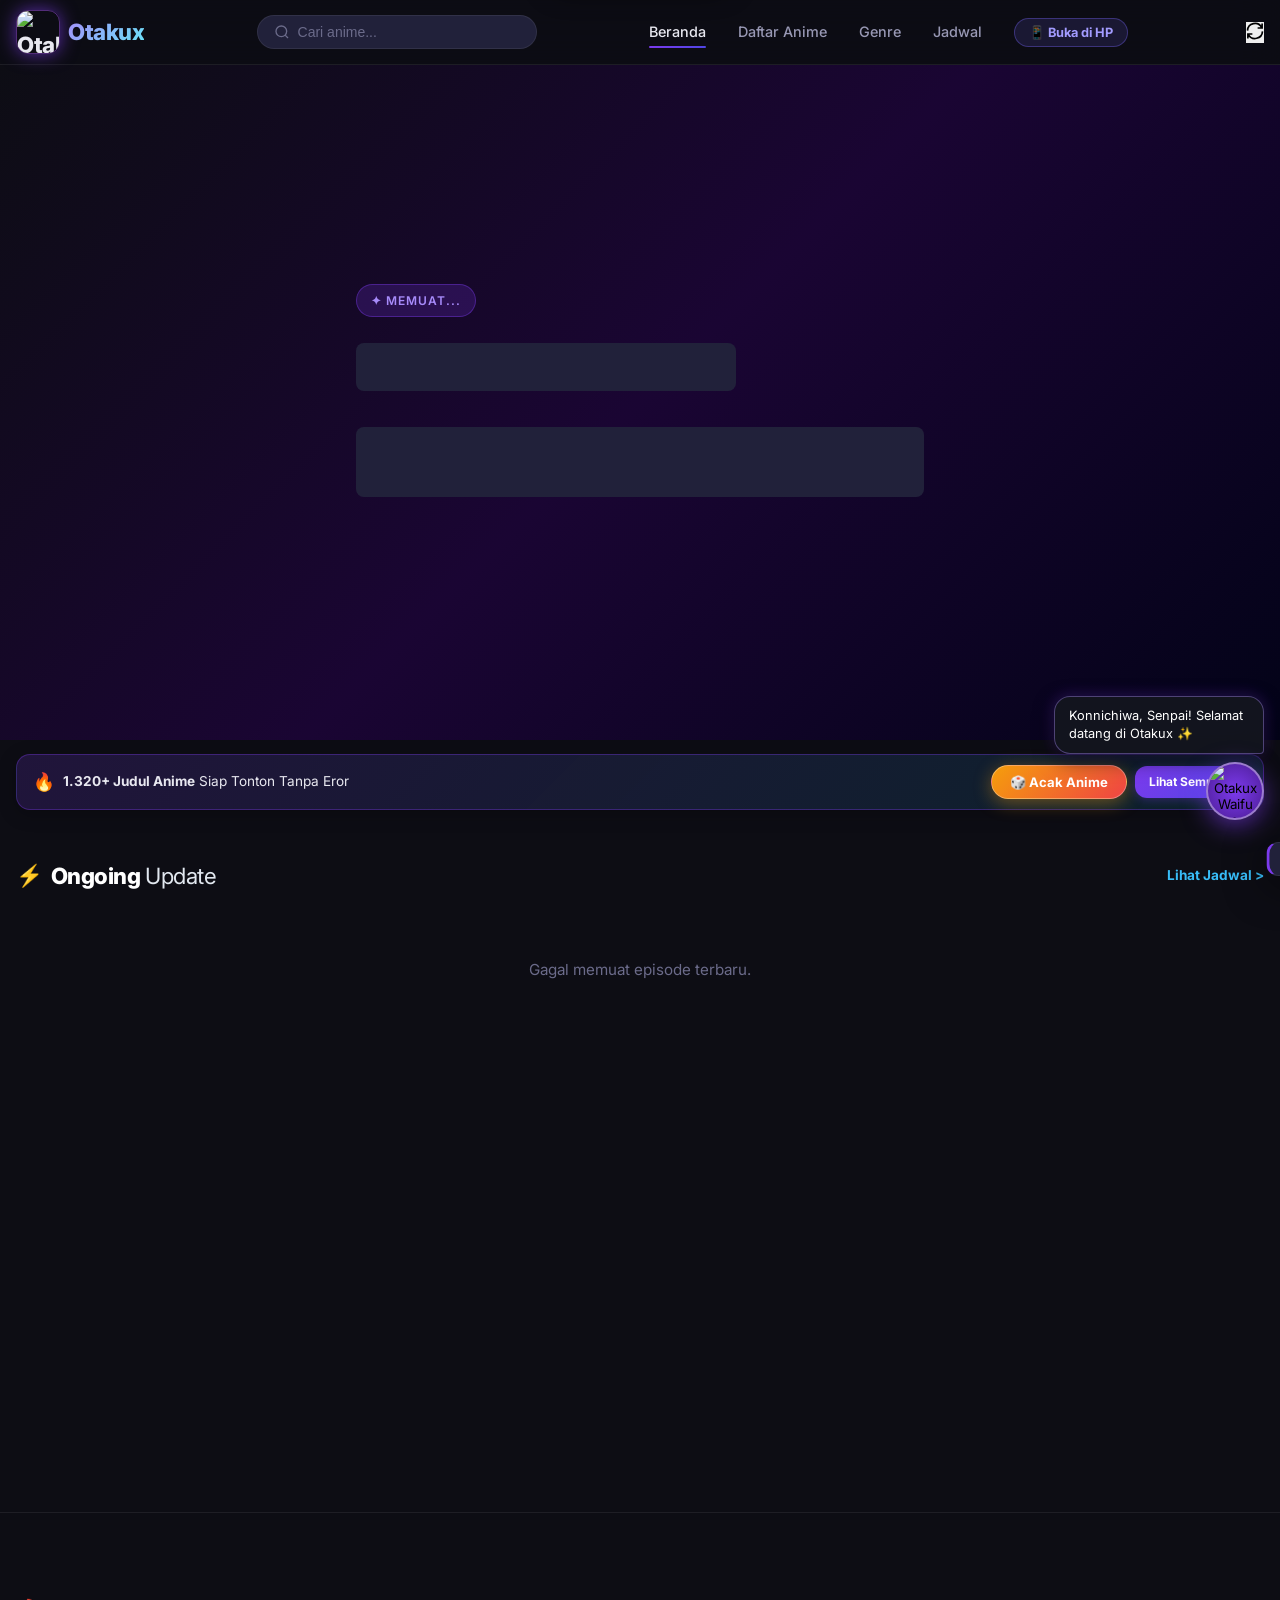
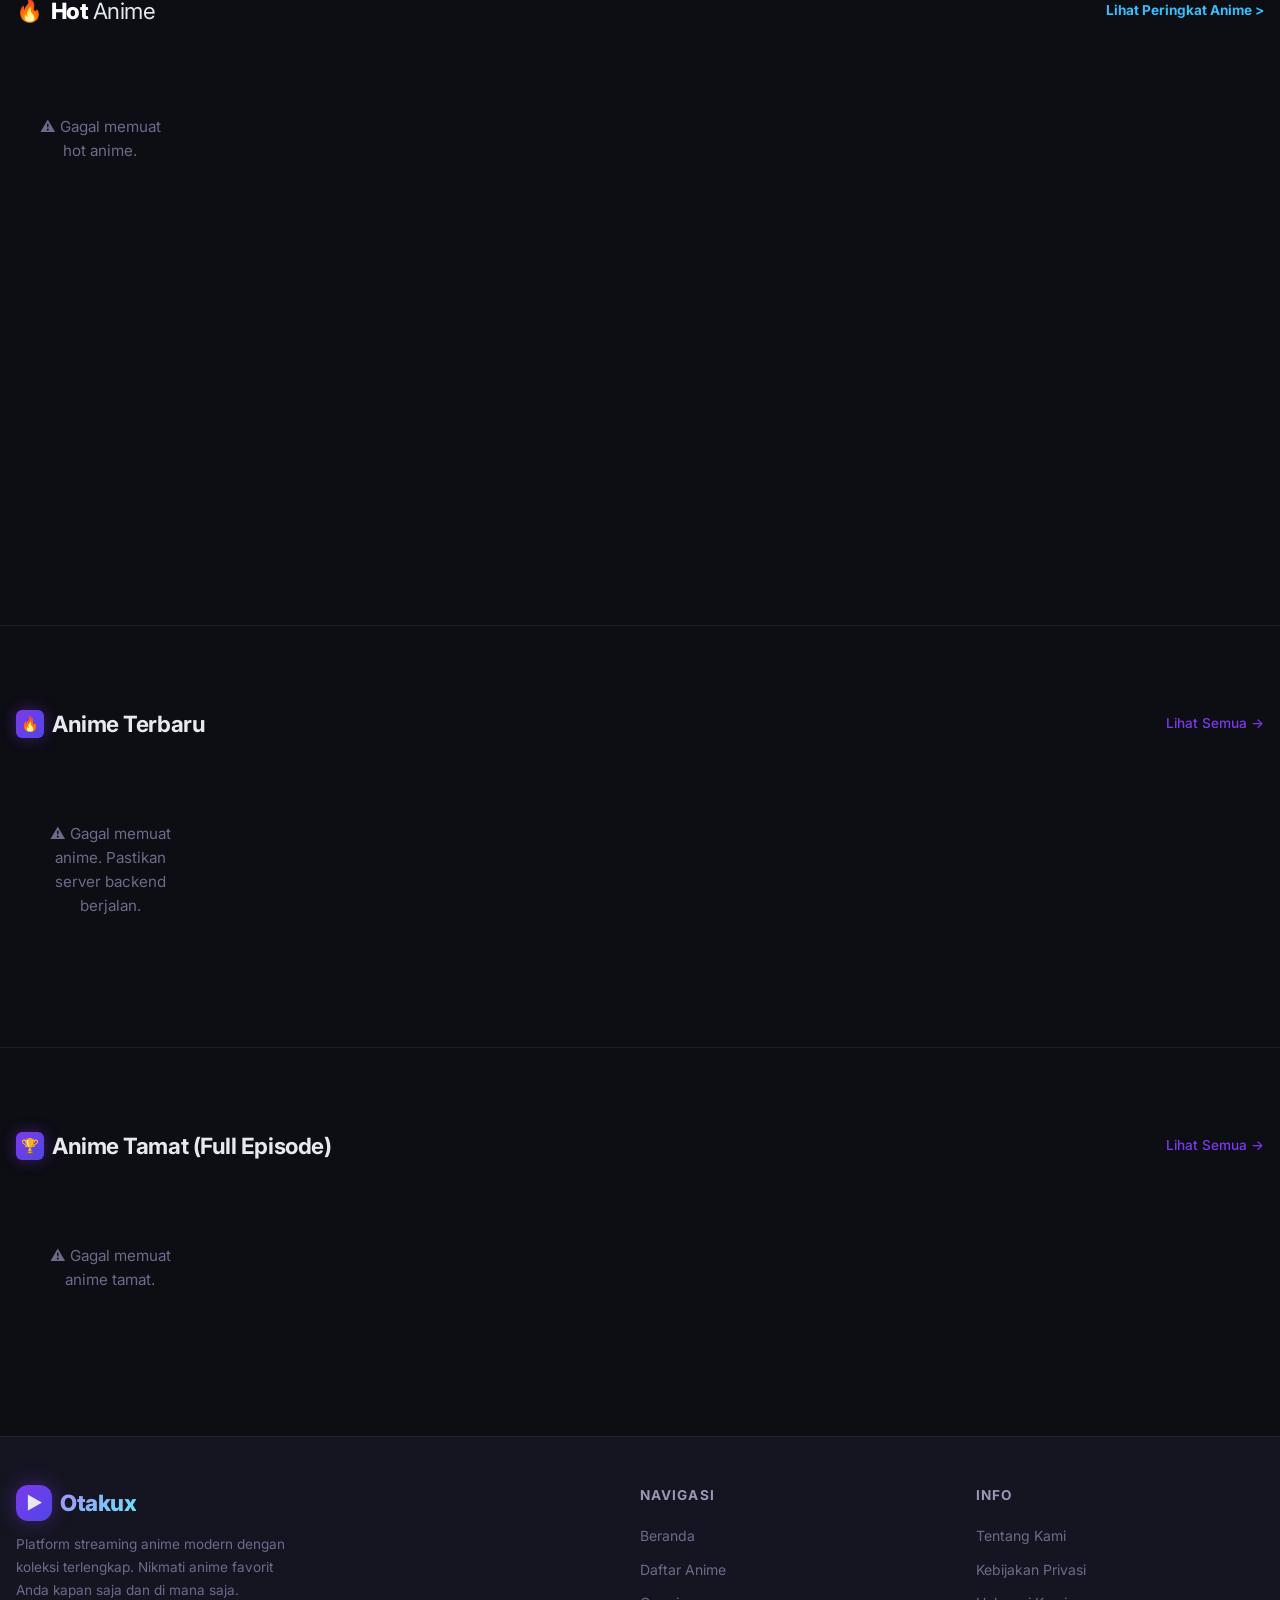
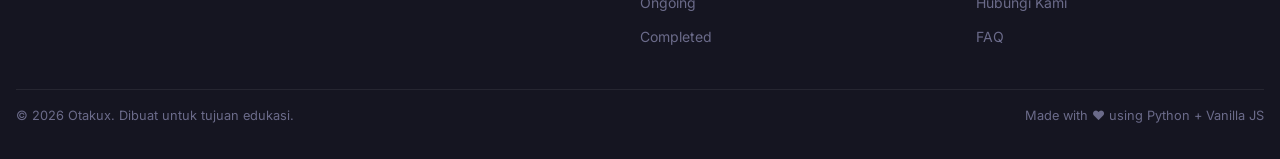
==== commit a9d07bc1: "Update AnimeStream: Sinkronisasi Movie AnimeLovers & Workflow Build APK Otomatis" ====
--- a/frontend/index.html
+++ b/frontend/index.html
@@ -3,30 +3,50 @@
 <head>
   <meta charset="UTF-8">
   <meta name="viewport" content="width=device-width, initial-scale=1.0">
-  <meta name="description" content="AnimeStream — Nonton anime sub indo gratis, streaming online kualitas HD. Update terbaru setiap hari!">
+  <meta name="description" content="Otakux — Nonton anime sub indo gratis, streaming online kualitas HD. Update terbaru setiap hari!">
   <meta name="theme-color" content="#0d0d14">
 
   <!-- Open Graph -->
-  <meta property="og:title" content="AnimeStream — Nonton Anime Online">
+  <meta property="og:title" content="Otakux — Nonton Anime Online">
   <meta property="og:description" content="Platform streaming anime terlengkap dengan update harian.">
   <meta property="og:type" content="website">
 
-  <title>AnimeStream — Nonton Anime Online Gratis</title>
+  <title>Otakux — Nonton Anime Online Gratis</title>
 
   <!-- PWA Manifest & App Icons -->
-  <link rel="manifest" href="manifest.json">
-  <link rel="icon" type="image/png" href="icons/icon-192.png">
-  <link rel="apple-touch-icon" href="icons/icon-192.png">
-  <meta name="theme-color" content="#6c5ce7">
+  <link rel="manifest" href="manifest.json?v=otakux_v4">
+  <link rel="icon" type="image/png" href="icons/icon-192.png?v=x_v4">
+  <link rel="apple-touch-icon" href="icons/icon-512.png?v=x_v4">
   <meta name="mobile-web-app-capable" content="yes">
   <meta name="apple-mobile-web-app-capable" content="yes">
   <meta name="apple-mobile-web-app-status-bar-style" content="black-translucent">
-  <meta name="apple-mobile-web-app-title" content="AnimeStream">
+  <meta name="apple-mobile-web-app-title" content="Otakux">
 
   <!-- Stylesheet -->
-  <link rel="stylesheet" href="css/style.css">
+  <link rel="stylesheet" href="css/style.css?v=22">
 </head>
 <body>
+
+  <!-- =============================================
+       CINEMATIC APP ENTRANCE SPLASH SCREEN
+       ============================================= -->
+  <div id="app-splash-screen" onclick="dismissSplash()" title="Ketuk untuk masuk langsung">
+    <div class="splash-content">
+      <div class="splash-mascot-container">
+        <div class="splash-mascot-glow"></div>
+        <picture>
+          <source srcset="icons/splash_waifu_transparent.webp?v=cute2" type="image/webp">
+          <img src="icons/splash_waifu_transparent.png?v=cute2" alt="Otakux Kawaii Mascot" class="splash-mascot-img" decoding="async">
+        </picture>
+      </div>
+      <div class="splash-title">Otakux</div>
+      <div class="splash-tagline">✨ Nonton Anime Sub Indo Terlengkap Full HD</div>
+      <div class="splash-loader-bar">
+        <div class="splash-loader-fill"></div>
+      </div>
+      <div class="splash-tap-hint">Ketuk layar untuk langsung masuk &rarr;</div>
+    </div>
+  </div>
 
   <!-- =============================================
        NAVBAR
@@ -35,9 +55,9 @@
     <div class="container navbar-inner">
 
       <!-- Logo -->
-      <a href="index.html" class="navbar-logo" id="navbar-logo" aria-label="AnimeStream Beranda">
-        <div class="logo-icon">▶</div>
-        <span class="text-gradient">AnimeStream</span>
+      <a href="index.html" class="navbar-logo" id="navbar-logo" aria-label="Otakux Beranda">
+        <img src="icons/splash_waifu_transparent.png" alt="Otakux Logo" class="navbar-logo-img">
+        <span class="text-gradient">Otakux</span>
       </a>
 
       <!-- Search Bar -->
@@ -59,7 +79,8 @@
       <nav class="navbar-nav" id="main-nav" aria-label="Menu utama">
         <a href="index.html" class="active" id="nav-home">Beranda</a>
         <a href="search.html" id="nav-search">Daftar Anime</a>
-        <a href="#" id="nav-genre">Genre</a>
+        <a href="genre.html" id="nav-genre">Genre</a>
+        <a href="schedule.html" id="nav-schedule">Jadwal</a>
         <button id="btn-open-hp" type="button" onclick="openHpModal()" style="display:inline-flex;align-items:center;gap:6px;background:rgba(108,92,231,0.15);color:#a29bfe;border:1px solid rgba(108,92,231,0.4);padding:6px 14px;border-radius:20px;font-size:0.8rem;font-weight:700;cursor:pointer;transition:all 0.2s ease;">
           📱 Buka di HP
         </button>
@@ -68,8 +89,9 @@
         </button>
       </nav>
 
-      <!-- Refresh HP & Hamburger -->
+      <!-- User Slot, Refresh HP & Hamburger -->
       <div style="display:flex;align-items:center;gap:6px;">
+        <div class="nav-user-slot"></div>
         <button onclick="location.reload()" class="btn-top-refresh" aria-label="Segarkan Halaman" title="Refresh">
           <svg width="18" height="18" viewBox="0 0 24 24" fill="none" stroke="currentColor" stroke-width="2.2">
             <path d="M21.5 2v6h-6M2.5 22v-6h6M2 11.5a10 10 0 0 1 18.8-4.3M22 12.5a10 10 0 0 1-18.8 4.2"/>
@@ -111,28 +133,70 @@
 
     <!-- ── Banner Info Koleksi Besar ── -->
     <div class="container" style="margin-top:14px;">
-      <div style="background:linear-gradient(135deg, rgba(124,58,237,0.18), rgba(6,182,212,0.12));border:1px solid rgba(124,58,237,0.35);border-radius:14px;padding:10px 16px;display:flex;align-items:center;justify-content:space-between;gap:10px;box-shadow:0 4px 18px rgba(0,0,0,0.25);">
+      <div style="background:linear-gradient(135deg, rgba(124,58,237,0.18), rgba(6,182,212,0.12));border:1px solid rgba(124,58,237,0.35);border-radius:14px;padding:10px 16px;display:flex;align-items:center;justify-content:space-between;gap:10px;box-shadow:0 4px 18px rgba(0,0,0,0.25);flex-wrap:wrap;">
         <div style="display:flex;align-items:center;gap:8px;font-size:0.85rem;color:#e8e8f0;">
           <span style="font-size:1.1rem;">🔥</span>
           <span><b id="total-playable-text">1.320+ Judul Anime</b> Siap Tonton Tanpa Eror</span>
         </div>
-        <a href="search.html" style="background:var(--grad-purple);color:#fff;padding:5px 12px;border-radius:12px;font-size:0.75rem;font-weight:700;white-space:nowrap;box-shadow:0 2px 10px rgba(124,58,237,0.3);">
-          Lihat Semua ➔
-        </a>
-      </div>
-    </div>
-
-    <!-- ── Anime Populer & Rating Tertinggi ── -->
+        <div style="display:flex;gap:8px;align-items:center;">
+          <button type="button" class="btn-gacha-glow" onclick="openGachaModal()" title="Bingung mau nonton apa? Acak anime seru!">
+            <span>🎲 Acak Anime</span>
+          </button>
+          <a href="search.html" style="background:var(--grad-purple);color:#fff;padding:6px 14px;border-radius:12px;font-size:0.75rem;font-weight:700;white-space:nowrap;box-shadow:0 2px 10px rgba(124,58,237,0.3);">
+            Lihat Semua ➔
+          </a>
+        </div>
+      </div>
+    </div>
+
+    <!-- ── Terakhir Ditonton (Scroll ke Samping) ── -->
+    <section class="section continue-watching-section" id="continue-watching-section" style="display:none;" aria-labelledby="continue-watching-heading">
+      <div class="container">
+        <div class="continue-watching-header">
+          <h2 class="continue-watching-heading" id="continue-watching-heading">Terakhir Ditonton</h2>
+          <a href="profile.html" class="continue-watching-more">Lihat Lainnya &gt;</a>
+        </div>
+        <div class="continue-watching-row" id="continue-watching-list">
+          <!-- Diisi otomatis oleh JavaScript -->
+        </div>
+      </div>
+    </section>
+
+    <!-- ── Ongoing Update (Episode Terbaru) ── -->
+    <section class="section" aria-labelledby="latest-episodes-heading">
+      <div class="container">
+        <div class="section-header" style="display:flex;align-items:center;justify-content:space-between;margin-bottom:12px;">
+          <h2 class="section-title" id="latest-episodes-heading" style="display:flex;align-items:center;gap:8px;">
+            <span style="font-size:1.35rem;line-height:1;">⚡</span>
+            <span><strong style="color:#fff;font-weight:800;">Ongoing</strong> <span style="font-weight:400;color:#e2e8f0;">Update</span></span>
+          </h2>
+          <a href="schedule.html" class="section-link" aria-label="Lihat jadwal rilis anime" style="color:#38bdf8;font-weight:700;display:inline-flex;align-items:center;gap:4px;font-size:0.85rem;">
+            Lihat Jadwal &gt;
+          </a>
+        </div>
+
+
+        <div class="episode-list-grid" id="latest-episodes-list" role="list" aria-label="Episode terbaru">
+          <div class="spinner" style="margin:32px auto"></div>
+        </div>
+      </div>
+    </section>
+
+    <hr class="divider">
+
+    <!-- ── HOT ANIME (Peringkat Anime Baru & Trending Populer) ── -->
     <section class="section" aria-labelledby="popular-anime-heading">
       <div class="container">
-        <div class="section-header">
-          <h2 class="section-title" id="popular-anime-heading">
-            <div class="icon" aria-hidden="true">⭐</div>
-            Populer & Rating Tertinggi
+        <div class="section-header" style="flex-wrap:wrap;gap:10px;">
+          <h2 class="section-title" id="popular-anime-heading" style="display:flex;align-items:center;gap:8px;">
+            <span style="font-size:1.35rem;line-height:1;">🔥</span>
+            <span><strong style="color:#fff;font-weight:800;">Hot</strong> <span style="font-weight:400;color:#e2e8f0;">Anime</span></span>
           </h2>
-          <a href="search.html" class="section-link" aria-label="Lihat anime populer">Lihat Semua →</a>
-        </div>
-        <div class="anime-grid" id="popular-anime-grid" role="list" aria-label="Daftar anime populer">
+          <a href="search.html" class="section-link" aria-label="Lihat peringkat anime" style="color:#38bdf8;font-weight:700;display:inline-flex;align-items:center;gap:4px;font-size:0.85rem;">
+            Lihat Peringkat Anime &gt;
+          </a>
+        </div>
+        <div class="hot-anime-showcase" id="popular-anime-grid" role="list" aria-label="Daftar hot anime">
           <!-- Diisi oleh JavaScript -->
         </div>
       </div>
@@ -174,23 +238,6 @@
       </div>
     </section>
 
-    <hr class="divider">
-
-    <!-- ── Episode Terbaru ── -->
-    <section class="section" aria-labelledby="latest-episodes-heading">
-      <div class="container">
-        <div class="section-header">
-          <h2 class="section-title" id="latest-episodes-heading">
-            <div class="icon" aria-hidden="true">⚡</div>
-            Update Episode Terbaru
-          </h2>
-        </div>
-        <div class="episode-list-grid" id="latest-episodes-list" role="list" aria-label="Episode terbaru">
-          <div class="spinner" style="margin:32px auto"></div>
-        </div>
-      </div>
-    </section>
-
   </main>
 
   <!-- =============================================
@@ -202,7 +249,7 @@
         <div class="footer-brand">
           <a href="index.html" class="navbar-logo" style="margin-bottom:12px;display:inline-flex">
             <div class="logo-icon">▶</div>
-            <span class="text-gradient">AnimeStream</span>
+            <span class="text-gradient">Otakux</span>
           </a>
           <p class="footer-desc">
             Platform streaming anime modern dengan koleksi terlengkap.
@@ -232,7 +279,7 @@
       </div>
 
       <div class="footer-bottom">
-        <span>© 2024 AnimeStream. Dibuat untuk tujuan edukasi.</span>
+        <span>© 2026 Otakux. Dibuat untuk tujuan edukasi.</span>
         <span>Made with ❤️ using Python + Vanilla JS</span>
       </div>
     </div>
@@ -242,7 +289,9 @@
   <div class="toast" id="toast" role="alert" aria-live="polite"></div>
 
   <!-- JavaScript -->
-  <script src="js/main.js"></script>
+  <script src="js/auth.js?v=23"></script>
+  <script src="js/features.js?v=1"></script>
+  <script src="js/main.js?v=23"></script>
 
   <!-- PWA Service Worker & Install Prompt -->
   <script>
@@ -283,7 +332,7 @@
     window.addEventListener('appinstalled', () => {
       if (installBtn) installBtn.style.display = 'none';
       if (typeof showToast === 'function') {
-        showToast('🎉 Aplikasi AnimeStream berhasil dipasang!');
+        showToast('🎉 Aplikasi Otakux berhasil dipasang!');
       }
     });
 
@@ -305,8 +354,8 @@
           try {
             const res = await fetch('/api/server-info');
             const resJson = await res.json();
-            if (resJson && resJson.data && resJson.data.lan_url) {
-              linkSpan.textContent = resJson.data.lan_url;
+            if (resJson && resJson.data) {
+              linkSpan.textContent = resJson.data.ngrok_url || resJson.data.lan_url || `http://${window.location.host}`;
             }
           } catch (e) {
             linkSpan.textContent = `http://${window.location.host}`;
@@ -333,6 +382,20 @@
         });
       }
     }
+    function dismissSplash() {
+      const splash = document.getElementById('app-splash-screen');
+      if (splash && !splash.classList.contains('fade-out')) {
+        splash.classList.add('fade-out');
+        setTimeout(() => {
+          if (splash && splash.parentNode) splash.parentNode.removeChild(splash);
+        }, 550);
+      }
+    }
+
+    // Auto-dismiss splash screen smoothly
+    window.addEventListener('DOMContentLoaded', () => {
+      setTimeout(dismissSplash, 1800);
+    });
   </script>
 
   <!-- Modal Buka di HP -->
@@ -340,7 +403,7 @@
     <div style="background:#13151f;border:1px solid var(--clr-primary);border-radius:18px;max-width:390px;width:100%;padding:26px 20px;box-shadow:0 12px 40px rgba(0,0,0,0.9);text-align:center;position:relative;">
       <button onclick="closeHpModal()" type="button" style="position:absolute;top:12px;right:14px;background:transparent;border:none;color:#8a8aa0;font-size:1.4rem;cursor:pointer;line-height:1;">✕</button>
       <h3 style="color:#fff;font-size:1.25rem;margin-bottom:6px;display:flex;align-items:center;justify-content:center;gap:8px;">
-        <span>📱</span> <span>Buka AnimeStream di HP</span>
+        <span>📱</span> <span>Buka Otakux di HP</span>
       </h3>
       <p style="color:var(--clr-text-muted);font-size:0.83rem;margin-bottom:16px;">
         Pastikan HP dan Komputer terhubung ke <b>WiFi yang sama</b>, lalu scan QR Code ini:
@@ -368,19 +431,48 @@
       <svg viewBox="0 0 24 24" fill="currentColor"><path d="M10 20v-6h4v6h5v-8h3L12 3 2 12h3v8z"/></svg>
       <span>Beranda</span>
     </a>
+    <a href="genre.html" class="mobile-nav-item">
+      <svg viewBox="0 0 24 24" fill="none" stroke="currentColor" stroke-width="2"><path d="M4 19.5v-15A2.5 2.5 0 0 1 6.5 2H20v20H6.5a2.5 2.5 0 0 1-2.5-2.5Z"/><path d="M6 6h10"/><path d="M6 10h10"/></svg>
+      <span>Genre</span>
+    </a>
+    <a href="schedule.html" class="mobile-nav-item">
+      <svg viewBox="0 0 24 24" fill="none" stroke="currentColor" stroke-width="2"><rect width="18" height="18" x="3" y="4" rx="2" ry="2"/><line x1="16" x2="16" y1="2" y2="6"/><line x1="8" x2="8" y1="2" y2="6"/><line x1="3" x2="21" y1="10" y2="10"/></svg>
+      <span>Jadwal</span>
+    </a>
     <a href="search.html" class="mobile-nav-item">
       <svg viewBox="0 0 24 24" fill="none" stroke="currentColor" stroke-width="2"><circle cx="11" cy="11" r="8"/><path d="m21 21-4.35-4.35"/></svg>
-      <span>Cari Anime</span>
+      <span>Cari</span>
     </a>
-    <a href="javascript:void(0)" onclick="location.reload()" class="mobile-nav-item" style="color:#a29bfe;">
-      <svg viewBox="0 0 24 24" fill="none" stroke="currentColor" stroke-width="2.2"><path d="M21.5 2v6h-6M2.5 22v-6h6M2 11.5a10 10 0 0 1 18.8-4.3M22 12.5a10 10 0 0 1-18.8 4.2"/></svg>
-      <span>Refresh 🔄</span>
-    </a>
-    <a href="javascript:void(0)" onclick="openHpModal()" class="mobile-nav-item">
-      <svg viewBox="0 0 24 24" fill="none" stroke="currentColor" stroke-width="2"><rect width="14" height="20" x="5" y="2" rx="2" ry="2"/><path d="M12 18h.01"/></svg>
-      <span>Info Link</span>
+    <a href="profile.html" class="mobile-nav-item" id="bottom-nav-profile">
+      <svg viewBox="0 0 24 24" fill="none" stroke="currentColor" stroke-width="2"><path d="M20 21v-2a4 4 0 0 0-4-4H8a4 4 0 0 0-4 4v2"/><circle cx="12" cy="7" r="4"/></svg>
+      <span>Profil</span>
     </a>
   </nav>
 
+  <!-- Interactive Waifu Mascot Widget (Kawaii Assistant) -->
+  <div class="interactive-waifu-widget" id="waifu-assistant-widget">
+    <div class="waifu-bubble" id="waifu-speech-bubble" onclick="nextWaifuQuote()">
+      Konnichiwa, Senpai! Selamat datang di Otakux ✨
+    </div>
+    <button type="button" class="waifu-avatar-btn" onclick="nextWaifuQuote()" title="Ketuk untuk berbicara dengan waifu mascot">
+      <img src="icons/splash_waifu_transparent.png?v=cute2" alt="Otakux Waifu Mascot">
+    </button>
+  </div>
+
+  <!-- Modal Gacha Anime Acak (Surprise Me 🎲) -->
+  <div id="gacha-anime-modal" class="auth-modal-overlay" style="display:none;">
+    <div class="gacha-modal-card animate-pop">
+      <button type="button" class="auth-modal-close" style="color:#fff;" onclick="closeGachaModal()">&times;</button>
+      <div id="gacha-rolling-state" style="display:none;padding:30px 0;">
+        <div class="gacha-dice-anim">🎲</div>
+        <h3 style="font-size:1.15rem;margin-bottom:6px;">Mengacak dari 1.320+ Anime...</h3>
+        <p style="color:var(--text-muted);font-size:0.85rem;">Mencari judul terbaik untuk Senpai...</p>
+      </div>
+      <div id="gacha-result-state">
+        <!-- Diisi otomatis oleh JavaScript rollGachaAnime() -->
+      </div>
+    </div>
+  </div>
+
 </body>
 </html>
--- a/frontend/css/style.css
+++ b/frontend/css/style.css
@@ -66,7 +66,12 @@
   padding: 0;
 }
 
-html { scroll-behavior: smooth; }
+html { 
+  scroll-behavior: smooth; 
+  overflow-x: hidden;
+  max-width: 100vw;
+  width: 100%;
+}
 
 body {
   font-family: 'Inter', -apple-system, BlinkMacSystemFont, sans-serif;
@@ -75,6 +80,8 @@
   line-height: 1.6;
   min-height: 100vh;
   overflow-x: hidden;
+  max-width: 100vw;
+  width: 100%;
 }
 
 a {
@@ -234,6 +241,22 @@
   box-shadow: 0 0 20px var(--clr-primary-glow);
 }
 
+.navbar-logo-img {
+  width: 44px;
+  height: 44px;
+  border-radius: 12px;
+  object-fit: cover;
+  box-shadow: 0 0 18px rgba(124, 58, 237, 0.65);
+  border: 1.5px solid rgba(168, 85, 247, 0.45);
+  flex-shrink: 0;
+  transition: transform var(--transition-fast), box-shadow var(--transition-fast);
+}
+
+.navbar-logo:hover .navbar-logo-img {
+  transform: scale(1.08) rotate(-2deg);
+  box-shadow: 0 0 25px rgba(168, 85, 247, 0.95);
+}
+
 .navbar-nav {
   display: flex;
   align-items: center;
@@ -552,7 +575,11 @@
   cursor: pointer;
   transition: transform var(--transition-normal), box-shadow var(--transition-normal), border-color var(--transition-normal);
   position: relative;
-  group: true;
+  content-visibility: auto;
+  contain-intrinsic-size: 1px 260px;
+  transform: translateZ(0);
+  -webkit-backface-visibility: hidden;
+  backface-visibility: hidden;
 }
 
 .anime-card:hover {
@@ -668,72 +695,148 @@
   overflow: hidden;
 }
 
-/* ── Latest Episodes List ── */
+/* ── Ongoing Update (2 Baris Vertikal, Poster Besar Menawan Sesuai Referensi Anime Lovers) ── */
 .episode-list-grid {
-  display: grid;
-  grid-template-columns: repeat(auto-fill, minmax(280px, 1fr));
-  gap: var(--space-md);
+  display: grid !important;
+  grid-auto-flow: column !important;
+  grid-template-rows: repeat(2, 245px) !important;
+  overflow-x: auto !important;
+  overflow-y: hidden !important;
+  gap: 16px 14px !important;
+  padding: 4px 4px 16px 4px !important;
+  scroll-snap-type: x mandatory;
+  -webkit-overflow-scrolling: touch;
+  scrollbar-width: thin;
+  scrollbar-color: rgba(124, 58, 237, 0.45) rgba(255, 255, 255, 0.03);
+}
+
+.episode-list-grid::-webkit-scrollbar {
+  height: 6px;
+}
+
+.episode-list-grid::-webkit-scrollbar-track {
+  background: rgba(255, 255, 255, 0.04);
+  border-radius: 6px;
+}
+
+.episode-list-grid::-webkit-scrollbar-thumb {
+  background: rgba(124, 58, 237, 0.45);
+  border-radius: 6px;
+}
+
+.episode-list-grid::-webkit-scrollbar-thumb:hover {
+  background: var(--clr-primary);
 }
 
 .episode-item {
-  display: flex;
-  align-items: center;
-  gap: var(--space-md);
-  background: var(--clr-bg-card);
-  border: 1px solid var(--clr-border);
-  border-radius: var(--radius-md);
-  padding: var(--space-md);
+  width: 140px !important;
+  min-width: 140px !important;
+  max-width: 140px !important;
+  height: 245px !important;
+  display: flex !important;
+  flex-direction: column !important;
+  align-items: flex-start !important;
+  background: transparent !important;
+  border: none !important;
+  padding: 0 !important;
+  gap: 8px !important;
+  text-decoration: none;
+  color: inherit;
   cursor: pointer;
-  transition: all var(--transition-normal);
+  scroll-snap-align: start;
+  transition: transform 0.25s cubic-bezier(0.4, 0, 0.2, 1);
+  position: relative;
+  box-sizing: border-box;
 }
 
 .episode-item:hover {
-  background: var(--clr-bg-elevated);
-  border-color: rgba(124,58,237,0.3);
-  transform: translateX(4px);
+  transform: translateY(-4px);
 }
 
 .episode-item-thumb {
-  width: 80px;
-  height: 55px;
-  border-radius: var(--radius-sm);
+  position: relative;
+  width: 140px !important;
+  height: 190px !important;
+  border-radius: 14px !important;
   overflow: hidden;
+  background: #141523;
   flex-shrink: 0;
-  background: var(--clr-surface);
+  box-shadow: 0 4px 14px rgba(0, 0, 0, 0.45);
+  border: 1px solid rgba(255, 255, 255, 0.07);
 }
 
 .episode-item-thumb img {
   width: 100%;
   height: 100%;
   object-fit: cover;
+  transition: transform 0.35s ease;
+}
+
+.episode-item:hover .episode-item-thumb img {
+  transform: scale(1.08);
+}
+
+.episode-item-play {
+  position: absolute;
+  inset: 0;
+  display: flex;
+  align-items: center;
+  justify-content: center;
+  background: rgba(0, 0, 0, 0.35);
+  opacity: 0;
+  transition: opacity 0.2s ease;
+  color: #fff;
+  font-size: 1.5rem;
+}
+
+.episode-item:hover .episode-item-play {
+  opacity: 1;
+}
+
+.episode-item-badge {
+  position: absolute;
+  bottom: 8px;
+  left: 8px;
+  right: auto !important;
+  background: rgba(15, 23, 42, 0.8) !important;
+  backdrop-filter: blur(8px);
+  -webkit-backdrop-filter: blur(8px);
+  border: 1px solid rgba(255, 255, 255, 0.16) !important;
+  color: #ffffff !important;
+  padding: 3px 8px !important;
+  border-radius: 8px !important;
+  font-size: 0.72rem !important;
+  font-weight: 700 !important;
+  letter-spacing: 0.02em;
+  box-shadow: 0 2px 8px rgba(0, 0, 0, 0.6) !important;
+  pointer-events: none;
 }
 
 .episode-item-info {
-  flex: 1;
-  min-width: 0;
+  width: 100%;
+  display: flex;
+  flex-direction: column;
+  padding: 0 2px;
+  overflow: hidden;
 }
 
 .episode-item-anime {
-  font-size: 0.78rem;
-  color: var(--clr-text-muted);
-  margin-bottom: 2px;
-  white-space: nowrap;
-  overflow: hidden;
-  text-overflow: ellipsis;
-}
-
-.episode-item-ep {
-  font-size: 0.9rem;
-  font-weight: 600;
-  white-space: nowrap;
-  overflow: hidden;
-  text-overflow: ellipsis;
-}
-
-.episode-item-time {
-  font-size: 0.7rem;
-  color: var(--clr-text-muted);
-  margin-top: 4px;
+  font-size: 0.82rem !important;
+  font-weight: 600 !important;
+  color: #e2e8f0 !important;
+  white-space: normal !important;
+  display: -webkit-box !important;
+  -webkit-line-clamp: 2 !important;
+  -webkit-box-orient: vertical !important;
+  overflow: hidden !important;
+  line-height: 1.32 !important;
+  text-align: left;
+  transition: color 0.2s ease;
+  word-break: break-word;
+}
+
+.episode-item:hover .episode-item-anime {
+  color: #a855f7 !important;
 }
 
 /* ── Search Results ── */
@@ -1271,6 +1374,19 @@
     font-size: 0.75rem;
   }
 
+  /* ── Optimalisasi Mobile Ringan (HP Kentang Friendly) ── */
+  * {
+    -webkit-tap-highlight-color: transparent;
+  }
+  .btn, .anime-card, .menu-toggle, .episode-item, .genre-pill, .schedule-tab {
+    touch-action: manipulation;
+  }
+  .navbar {
+    backdrop-filter: none !important;
+    -webkit-backdrop-filter: none !important;
+    background: rgba(13, 13, 20, 0.96) !important;
+  }
+
   /* ── Grid 3 Kolom Modern Sesuai Aplikasi Mobile ── */
   .anime-grid {
     grid-template-columns: repeat(3, 1fr) !important;
@@ -1323,28 +1439,30 @@
   }
 
   .episode-list-grid {
-    grid-template-columns: 1fr;
-    gap: 8px;
+    grid-template-rows: repeat(2, 230px) !important;
+    gap: 14px 10px !important;
+    padding: 2px 2px 14px 2px !important;
   }
 
   .episode-item {
-    padding: 8px 10px;
-    border-radius: 10px;
-    gap: 10px;
+    width: 125px !important;
+    min-width: 125px !important;
+    max-width: 125px !important;
+    height: 230px !important;
+    padding: 0 !important;
+    gap: 7px !important;
+    border-radius: 12px !important;
   }
 
   .episode-item-thumb {
-    width: 64px;
-    height: 44px;
-    border-radius: 6px;
+    width: 125px !important;
+    height: 172px !important;
+    border-radius: 12px !important;
   }
 
   .episode-item-anime {
-    font-size: 0.72rem;
-  }
-
-  .episode-item-title {
-    font-size: 0.8rem;
+    font-size: 0.78rem !important;
+    line-height: 1.3 !important;
   }
 
   .footer-grid {
@@ -1352,7 +1470,163 @@
     gap: 20px;
   }
 
-  .ep-nav { flex-direction: column; }
+  /* ── Mobile Player & Anti Overflow ── */
+  .container {
+    padding-left: 10px !important;
+    padding-right: 10px !important;
+  }
+
+  .player-page-wrapper {
+    padding-top: 6px !important;
+  }
+
+  .breadcrumb,
+  .keyboard-hint {
+    display: none !important;
+  }
+
+  .player-layout {
+    grid-template-columns: 1fr !important;
+    gap: 10px !important;
+  }
+
+  .video-wrapper {
+    border-radius: 10px !important;
+    margin: 0 !important;
+    width: 100% !important;
+    max-width: 100% !important;
+  }
+
+  .video-toolbar {
+    flex-direction: column !important;
+    align-items: stretch !important;
+    padding: 8px 10px !important;
+    margin-top: 8px !important;
+    gap: 8px !important;
+    border-radius: 10px !important;
+  }
+
+  .video-toolbar > div:first-child {
+    display: flex !important;
+    align-items: center !important;
+    justify-content: space-between !important;
+    width: 100% !important;
+    gap: 6px !important;
+    flex-wrap: nowrap !important;
+    overflow-x: auto !important;
+  }
+
+  #quality-selector {
+    display: flex !important;
+    gap: 2px !important;
+    overflow-x: auto !important;
+    max-width: 100% !important;
+    scrollbar-width: none !important;
+    flex-shrink: 0 !important;
+  }
+  #quality-selector::-webkit-scrollbar { display: none; }
+
+  .btn-res {
+    padding: 3px 6px !important;
+    font-size: 0.68rem !important;
+    white-space: nowrap !important;
+  }
+
+  .video-toolbar > div:last-child {
+    display: flex !important;
+    width: 100% !important;
+    gap: 6px !important;
+  }
+
+  .video-toolbar > div:last-child .btn {
+    flex: 1 !important;
+    justify-content: center !important;
+    padding: 7px 8px !important;
+    font-size: 0.74rem !important;
+    border-radius: 8px !important;
+  }
+
+  .player-info {
+    margin-top: 8px !important;
+  }
+
+  .player-title {
+    font-size: 1.05rem !important;
+    line-height: 1.25 !important;
+    margin-bottom: 2px !important;
+    word-break: break-word !important;
+  }
+
+  .player-ep-title {
+    font-size: 0.8rem !important;
+    margin-bottom: 8px !important;
+    color: #a78bfa !important;
+  }
+
+  .player-meta {
+    gap: 6px !important;
+    padding-bottom: 8px !important;
+    margin-bottom: 8px !important;
+    font-size: 0.72rem !important;
+  }
+
+  .player-meta .badge {
+    font-size: 0.62rem !important;
+    padding: 2px 6px !important;
+  }
+
+  .ep-nav {
+    display: flex !important;
+    flex-direction: row !important;
+    gap: 8px !important;
+    margin-top: 8px !important;
+  }
+
+  .ep-nav .btn {
+    flex: 1 !important;
+    padding: 8px 10px !important;
+    font-size: 0.74rem !important;
+    border-radius: 8px !important;
+    white-space: nowrap !important;
+    justify-content: center !important;
+  }
+
+  .sidebar {
+    margin-top: 10px !important;
+    position: static !important;
+  }
+
+  .sidebar-card {
+    border-radius: 12px !important;
+  }
+
+  .sidebar-header {
+    padding: 8px 12px !important;
+  }
+
+  .sidebar-title {
+    font-size: 0.85rem !important;
+  }
+
+  .ep-list-scroll {
+    max-height: 360px !important;
+  }
+
+  .ep-list-item {
+    padding: 8px 10px !important;
+    gap: 8px !important;
+  }
+
+  .ep-list-num {
+    width: 28px !important;
+    height: 28px !important;
+    font-size: 0.72rem !important;
+    border-radius: 6px !important;
+  }
+
+  .ep-list-title {
+    font-size: 0.78rem !important;
+  }
 }
 
 @media (max-width: 480px) {
@@ -1461,3 +1735,2925 @@
 
 /* Star rating */
 .star { color: var(--clr-accent); }
+
+/* =============================================
+   CINEMATIC APP ENTRANCE & SPLASH SCREEN
+   ============================================= */
+#app-splash-screen {
+  position: fixed;
+  inset: 0;
+  z-index: 99999;
+  background: radial-gradient(circle at center 40%, #1e0b36 0%, #0d0d14 70%, #050508 100%);
+  display: flex;
+  flex-direction: column;
+  align-items: center;
+  justify-content: center;
+  transition: opacity 0.4s ease, transform 0.4s ease, visibility 0.4s;
+  pointer-events: auto;
+  user-select: none;
+  cursor: pointer;
+  will-change: opacity, transform;
+}
+
+#app-splash-screen.fade-out {
+  opacity: 0;
+  transform: scale(1.04);
+  pointer-events: none;
+  visibility: hidden;
+}
+
+.splash-content {
+  display: flex;
+  flex-direction: column;
+  align-items: center;
+  text-align: center;
+  position: relative;
+  padding: 0 16px;
+  animation: splashFadeIn 0.5s ease-out forwards;
+}
+
+.splash-mascot-container {
+  position: relative;
+  display: flex;
+  align-items: center;
+  justify-content: center;
+  height: clamp(320px, 56vh, 490px);
+  max-width: 360px;
+  margin-bottom: 6px;
+}
+
+.splash-mascot-glow {
+  position: absolute;
+  width: 290px;
+  height: 290px;
+  border-radius: 50%;
+  background: radial-gradient(circle, rgba(168, 85, 247, 0.45) 0%, rgba(6, 182, 212, 0.25) 55%, transparent 75%);
+  filter: blur(35px);
+  z-index: 0;
+  animation: splashPulse 2.4s infinite ease-in-out;
+  pointer-events: none;
+}
+
+.splash-mascot-img {
+  position: relative;
+  z-index: 1;
+  height: 100%;
+  width: auto;
+  max-height: clamp(320px, 56vh, 490px);
+  object-fit: contain;
+  filter: drop-shadow(0 14px 28px rgba(0, 0, 0, 0.85)) drop-shadow(0 0 25px rgba(168, 85, 247, 0.45));
+  animation: mascotFloat 3s ease-in-out infinite alternate;
+  will-change: transform;
+}
+
+.splash-title {
+  font-size: clamp(2rem, 5vw, 2.6rem);
+  font-weight: 900;
+  letter-spacing: -0.5px;
+  background: linear-gradient(135deg, #ffffff 0%, #c4b5fd 45%, #67e8f9 100%);
+  -webkit-background-clip: text;
+  -webkit-text-fill-color: transparent;
+  margin-bottom: 4px;
+  text-shadow: 0 0 25px rgba(124, 58, 237, 0.45);
+}
+
+.splash-tagline {
+  font-size: 0.88rem;
+  color: #94a3b8;
+  font-weight: 500;
+  letter-spacing: 0.3px;
+  margin-bottom: 20px;
+}
+
+.splash-loader-bar {
+  width: 170px;
+  height: 4px;
+  background: rgba(255, 255, 255, 0.1);
+  border-radius: 10px;
+  overflow: hidden;
+  position: relative;
+}
+
+.splash-loader-fill {
+  position: absolute;
+  top: 0;
+  left: 0;
+  height: 100%;
+  width: 0%;
+  background: linear-gradient(90deg, #7c3aed, #06b6d4, #a78bfa);
+  border-radius: 10px;
+  box-shadow: 0 0 12px rgba(6, 182, 212, 0.8);
+  animation: splashProgress 1.05s cubic-bezier(0.4, 0, 0.2, 1) forwards;
+}
+
+.splash-tap-hint {
+  margin-top: 14px;
+  font-size: 0.72rem;
+  color: rgba(255, 255, 255, 0.35);
+  letter-spacing: 0.5px;
+}
+
+@keyframes mascotFloat {
+  0% { transform: translateY(0px) scale(1); }
+  100% { transform: translateY(-10px) scale(1.02); }
+}
+
+@keyframes splashFadeIn {
+  0% { transform: scale(0.92); opacity: 0; }
+  100% { transform: scale(1); opacity: 1; }
+}
+
+@keyframes splashPulse {
+  0%, 100% { transform: scale(1); opacity: 0.6; }
+  50% { transform: scale(1.15); opacity: 1; }
+}
+
+@keyframes splashProgress {
+  0% { width: 0%; }
+  60% { width: 80%; }
+  100% { width: 100%; }
+}
+
+/* Page Entrance Animation */
+.hero, .section {
+  animation: fadeInUp 0.75s cubic-bezier(0.16, 1, 0.3, 1) both;
+}
+
+@keyframes fadeInUp {
+  from {
+    opacity: 0;
+    transform: translateY(16px);
+  }
+  to {
+    opacity: 1;
+    transform: translateY(0);
+  }
+}
+
+/* =============================================
+   GENRE & SCHEDULE MODERN STYLING
+   ============================================= */
+
+/* Genre Filter Pills */
+.genre-pills-wrap {
+  display: flex;
+  gap: 8px;
+  overflow-x: auto;
+  padding: 8px 2px 16px 2px;
+  scrollbar-width: none;
+  -webkit-overflow-scrolling: touch;
+}
+.genre-pills-wrap::-webkit-scrollbar { display: none; }
+
+.genre-pill {
+  display: inline-flex;
+  align-items: center;
+  gap: 6px;
+  padding: 8px 16px;
+  border-radius: 9999px;
+  background: rgba(255, 255, 255, 0.05);
+  border: 1px solid rgba(255, 255, 255, 0.09);
+  color: var(--clr-text-dim);
+  font-size: 0.85rem;
+  font-weight: 600;
+  cursor: pointer;
+  white-space: nowrap;
+  transition: all 0.25s cubic-bezier(0.16, 1, 0.3, 1);
+  text-decoration: none;
+}
+
+.genre-pill:hover {
+  background: rgba(124, 58, 237, 0.22);
+  border-color: rgba(124, 58, 237, 0.45);
+  color: #fff;
+  transform: translateY(-2px);
+  box-shadow: 0 4px 14px rgba(124, 58, 237, 0.25);
+}
+
+.genre-pill.active {
+  background: linear-gradient(135deg, #7c3aed 0%, #4f46e5 100%);
+  border-color: rgba(167, 139, 250, 0.6);
+  color: #fff;
+  box-shadow: 0 4px 18px rgba(124, 58, 237, 0.45);
+}
+
+.genre-pill .pill-count {
+  font-size: 0.72rem;
+  padding: 1px 6px;
+  border-radius: 10px;
+  background: rgba(0, 0, 0, 0.28);
+  opacity: 0.85;
+}
+
+/* Day Tabs for Schedule */
+.schedule-tabs-wrap {
+  display: flex;
+  gap: 8px;
+  overflow-x: auto;
+  padding: 10px 4px;
+  scrollbar-width: none;
+  border-bottom: 1px solid rgba(255, 255, 255, 0.08);
+  margin-bottom: 24px;
+}
+.schedule-tabs-wrap::-webkit-scrollbar { display: none; }
+
+.schedule-tab {
+  display: inline-flex;
+  flex-direction: column;
+  align-items: center;
+  justify-content: center;
+  padding: 10px 20px;
+  border-radius: 12px;
+  background: rgba(255, 255, 255, 0.04);
+  border: 1px solid rgba(255, 255, 255, 0.07);
+  color: var(--clr-text-dim);
+  font-size: 0.9rem;
+  font-weight: 700;
+  cursor: pointer;
+  transition: all 0.25s ease;
+  min-width: 85px;
+  position: relative;
+}
+
+.schedule-tab:hover {
+  background: rgba(124, 58, 237, 0.18);
+  border-color: rgba(124, 58, 237, 0.35);
+  color: #fff;
+  transform: translateY(-2px);
+}
+
+.schedule-tab.active {
+  background: linear-gradient(135deg, #7c3aed, #06b6d4);
+  border-color: rgba(255, 255, 255, 0.3);
+  color: #fff;
+  box-shadow: 0 4px 20px rgba(124, 58, 237, 0.45);
+}
+
+.schedule-tab .today-badge {
+  position: absolute;
+  top: -8px;
+  right: -4px;
+  background: #ef4444;
+  color: #fff;
+  font-size: 0.62rem;
+  font-weight: 800;
+  padding: 2px 6px;
+  border-radius: 8px;
+  box-shadow: 0 0 10px rgba(239, 68, 68, 0.8);
+  animation: pulse 1.5s infinite;
+}
+
+.schedule-grid {
+  display: grid;
+  grid-template-columns: repeat(auto-fill, minmax(200px, 1fr));
+  gap: 18px;
+}
+
+@media (max-width: 768px) {
+  .schedule-grid {
+    grid-template-columns: repeat(auto-fill, minmax(140px, 1fr));
+    gap: 12px;
+  }
+}
+
+/* =============================================
+   INTERACTIVE ACTION BAR & COMMENTS
+   ============================================= */
+.anime-action-bar {
+  display: flex;
+  align-items: center;
+  justify-content: space-between;
+  gap: 10px;
+  flex-wrap: wrap;
+  padding: 14px 18px;
+  margin: 16px 0 20px 0;
+  background: var(--clr-bg-card);
+  border: 1px solid var(--clr-border);
+  border-radius: var(--radius-lg);
+  box-shadow: 0 4px 20px rgba(0, 0, 0, 0.25);
+}
+
+.action-buttons-group {
+  display: flex;
+  align-items: center;
+  gap: 8px;
+  flex-wrap: wrap;
+}
+
+.btn-action {
+  display: inline-flex;
+  align-items: center;
+  gap: 6px;
+  padding: 8px 14px;
+  font-size: 0.85rem;
+  font-weight: 600;
+  border-radius: var(--radius-md);
+  border: 1px solid var(--clr-border);
+  background: var(--clr-surface);
+  color: var(--clr-text);
+  cursor: pointer;
+  transition: all 0.25s ease;
+  user-select: none;
+}
+
+.btn-action:hover {
+  background: var(--clr-bg-elevated);
+  border-color: var(--clr-primary);
+  transform: translateY(-2px);
+}
+
+.btn-action:active {
+  transform: scale(0.96);
+}
+
+.btn-action.liked {
+  background: rgba(239, 68, 68, 0.15);
+  border-color: #ef4444;
+  color: #f87171;
+}
+
+.btn-action.liked .icon-heart {
+  transform: scale(1.2);
+  filter: drop-shadow(0 0 6px rgba(239, 68, 68, 0.8));
+}
+
+.btn-action.favorited {
+  background: rgba(245, 158, 11, 0.15);
+  border-color: #f59e0b;
+  color: #fbbf24;
+}
+
+.action-stats-badge {
+  display: inline-flex;
+  align-items: center;
+  gap: 6px;
+  font-size: 0.82rem;
+  color: var(--clr-text-dim);
+  padding: 6px 12px;
+  background: rgba(255, 255, 255, 0.04);
+  border-radius: var(--radius-sm);
+  border: 1px solid rgba(255, 255, 255, 0.05);
+}
+
+/* Comments Section */
+.comments-section {
+  margin-top: 28px;
+  background: var(--clr-bg-card);
+  border: 1px solid var(--clr-border);
+  border-radius: var(--radius-lg);
+  padding: 20px;
+  box-shadow: 0 4px 25px rgba(0, 0, 0, 0.3);
+}
+
+.comments-header {
+  display: flex;
+  align-items: center;
+  justify-content: space-between;
+  margin-bottom: 18px;
+  padding-bottom: 12px;
+  border-bottom: 1px solid var(--clr-border);
+}
+
+.comments-header h3 {
+  font-size: 1.15rem;
+  font-weight: 700;
+  display: flex;
+  align-items: center;
+  gap: 8px;
+  color: #fff;
+}
+
+.comment-input-card {
+  display: flex;
+  flex-direction: column;
+  gap: 12px;
+  background: var(--clr-bg-elevated);
+  border: 1px solid var(--clr-border);
+  border-radius: var(--radius-md);
+  padding: 16px;
+  margin-bottom: 22px;
+}
+
+.comment-input-top {
+  display: flex;
+  align-items: center;
+  gap: 10px;
+}
+
+.comment-avatar {
+  width: 36px;
+  height: 36px;
+  border-radius: 50%;
+  display: flex;
+  align-items: center;
+  justify-content: center;
+  font-weight: 700;
+  font-size: 0.9rem;
+  color: #fff;
+  flex-shrink: 0;
+  box-shadow: 0 2px 10px rgba(0, 0, 0, 0.3);
+}
+
+.comment-name-input {
+  flex: 1;
+  background: var(--clr-surface);
+  border: 1px solid var(--clr-border);
+  border-radius: var(--radius-sm);
+  padding: 8px 12px;
+  color: #fff;
+  font-size: 0.85rem;
+  font-family: inherit;
+  outline: none;
+  transition: border-color 0.2s;
+}
+
+.comment-name-input:focus {
+  border-color: var(--clr-primary);
+}
+
+.comment-textarea {
+  width: 100%;
+  min-height: 75px;
+  background: var(--clr-surface);
+  border: 1px solid var(--clr-border);
+  border-radius: var(--radius-sm);
+  padding: 10px 12px;
+  color: #fff;
+  font-size: 0.88rem;
+  font-family: inherit;
+  resize: vertical;
+  outline: none;
+  transition: border-color 0.2s;
+}
+
+.comment-textarea:focus {
+  border-color: var(--clr-primary);
+  box-shadow: 0 0 0 2px rgba(124, 58, 237, 0.25);
+}
+
+.comment-submit-row {
+  display: flex;
+  justify-content: flex-end;
+}
+
+.btn-submit-comment {
+  background: linear-gradient(135deg, #7c3aed, #06b6d4);
+  color: #fff;
+  border: none;
+  border-radius: var(--radius-sm);
+  padding: 8px 18px;
+  font-size: 0.85rem;
+  font-weight: 600;
+  cursor: pointer;
+  transition: all 0.2s ease;
+  display: inline-flex;
+  align-items: center;
+  gap: 6px;
+}
+
+.btn-submit-comment:hover {
+  opacity: 0.92;
+  transform: translateY(-1px);
+  box-shadow: 0 4px 15px rgba(124, 58, 237, 0.4);
+}
+
+.comments-list {
+  display: flex;
+  flex-direction: column;
+  gap: 14px;
+}
+
+.comment-item {
+  display: flex;
+  gap: 12px;
+  padding: 12px 14px;
+  background: rgba(255, 255, 255, 0.02);
+  border: 1px solid var(--clr-border);
+  border-radius: var(--radius-md);
+  transition: background 0.2s;
+}
+
+.comment-item:hover {
+  background: rgba(255, 255, 255, 0.04);
+}
+
+.comment-body {
+  flex: 1;
+}
+
+.comment-meta {
+  display: flex;
+  align-items: center;
+  gap: 8px;
+  margin-bottom: 6px;
+  flex-wrap: wrap;
+}
+
+.comment-author {
+  font-weight: 700;
+  font-size: 0.88rem;
+  color: #fff;
+}
+
+.comment-ep-badge {
+  font-size: 0.72rem;
+  padding: 2px 6px;
+  border-radius: 4px;
+  background: rgba(124, 58, 237, 0.2);
+  color: #c4b5fd;
+  border: 1px solid rgba(124, 58, 237, 0.35);
+}
+
+.comment-time {
+  font-size: 0.75rem;
+  color: var(--clr-text-muted);
+}
+
+.comment-text {
+  font-size: 0.86rem;
+  line-height: 1.5;
+  color: var(--clr-text);
+  word-break: break-word;
+}
+
+.comment-actions {
+  display: flex;
+  align-items: center;
+  gap: 12px;
+  margin-top: 8px;
+}
+
+.btn-like-comment {
+  background: transparent;
+  border: none;
+  color: var(--clr-text-muted);
+  font-size: 0.78rem;
+  cursor: pointer;
+  display: inline-flex;
+  align-items: center;
+  gap: 4px;
+  padding: 2px 6px;
+  border-radius: 4px;
+  transition: all 0.2s;
+}
+
+.btn-like-comment:hover {
+  color: #f87171;
+  background: rgba(239, 68, 68, 0.1);
+}
+
+/* ─────────────────────────────────────────────
+   AUTH & USER NAVBAR
+   ───────────────────────────────────────────── */
+.nav-user-slot {
+  display: inline-flex;
+  align-items: center;
+}
+
+.btn-nav-login {
+  display: inline-flex;
+  align-items: center;
+  gap: 6px;
+  background: linear-gradient(135deg, #7c3aed 0%, #06b6d4 100%);
+  color: #fff;
+  border: none;
+  padding: 6px 14px;
+  border-radius: 20px;
+  font-size: 0.82rem;
+  font-weight: 700;
+  cursor: pointer;
+  transition: all 0.25s ease;
+  box-shadow: 0 2px 10px rgba(124, 58, 237, 0.4);
+}
+
+.btn-nav-login:hover {
+  transform: translateY(-2px);
+  box-shadow: 0 4px 16px rgba(6, 182, 212, 0.6);
+}
+
+.nav-user-pill {
+  display: inline-flex;
+  align-items: center;
+  gap: 8px;
+  background: rgba(255, 255, 255, 0.08);
+  border: 1px solid rgba(255, 255, 255, 0.15);
+  padding: 4px 10px 4px 4px;
+  border-radius: 30px;
+  text-decoration: none;
+  color: #fff;
+  transition: all 0.2s ease;
+}
+
+.nav-user-pill:hover {
+  background: rgba(124, 58, 237, 0.25);
+  border-color: rgba(124, 58, 237, 0.5);
+  transform: translateY(-1px);
+}
+
+.nav-user-avatar {
+  width: 28px;
+  height: 28px;
+  border-radius: 50%;
+  object-fit: cover;
+  background: #7c3aed;
+  border: 1px solid rgba(255, 255, 255, 0.3);
+}
+
+.nav-user-details {
+  display: flex;
+  flex-direction: column;
+  line-height: 1.1;
+  text-align: left;
+}
+
+.nav-user-name {
+  font-size: 0.78rem;
+  font-weight: 700;
+  color: #fff;
+  max-width: 80px;
+  white-space: nowrap;
+  overflow: hidden;
+  text-overflow: ellipsis;
+}
+
+.nav-user-lvl {
+  font-size: 0.68rem;
+  font-weight: 800;
+  color: #67e8f9;
+}
+
+/* ─────────────────────────────────────────────
+   AUTH MODAL
+   ───────────────────────────────────────────── */
+.auth-modal-overlay {
+  position: fixed;
+  inset: 0;
+  z-index: 999999;
+  background: rgba(0, 0, 0, 0.75);
+  backdrop-filter: blur(8px);
+  display: none;
+  align-items: center;
+  justify-content: center;
+  padding: 16px;
+}
+
+.auth-modal-card {
+  position: relative;
+  background: #13141f;
+  border: 1px solid rgba(255, 255, 255, 0.12);
+  border-radius: 20px;
+  padding: 28px 24px;
+  width: 100%;
+  max-width: 400px;
+  text-align: center;
+  box-shadow: 0 20px 50px rgba(0, 0, 0, 0.8), 0 0 40px rgba(124, 58, 237, 0.2);
+}
+
+.auth-modal-close {
+  position: absolute;
+  top: 14px;
+  right: 16px;
+  background: rgba(255, 255, 255, 0.1);
+  border: none;
+  color: #aaa;
+  width: 28px;
+  height: 28px;
+  border-radius: 50%;
+  font-size: 1.2rem;
+  cursor: pointer;
+  display: flex;
+  align-items: center;
+  justify-content: center;
+  transition: all 0.2s;
+}
+
+.auth-modal-close:hover {
+  background: rgba(255, 255, 255, 0.2);
+  color: #fff;
+}
+
+.auth-modal-header h3 {
+  font-size: 1.35rem;
+  font-weight: 800;
+  color: #fff;
+  margin-bottom: 6px;
+}
+
+.auth-modal-header p {
+  font-size: 0.85rem;
+  color: var(--clr-text-muted);
+  line-height: 1.4;
+  margin-bottom: 20px;
+}
+
+.auth-buttons-list {
+  display: flex;
+  flex-direction: column;
+  gap: 12px;
+}
+
+.btn-social-auth {
+  display: flex;
+  align-items: center;
+  justify-content: center;
+  gap: 12px;
+  width: 100%;
+  padding: 12px 18px;
+  border-radius: 12px;
+  font-size: 0.92rem;
+  font-weight: 700;
+  cursor: pointer;
+  border: none;
+  transition: all 0.25s ease;
+}
+
+.btn-google-auth {
+  background: #ffffff;
+  color: #1f2937;
+  box-shadow: 0 4px 12px rgba(0, 0, 0, 0.15);
+}
+
+.btn-google-auth:hover {
+  background: #f3f4f6;
+  transform: translateY(-2px);
+}
+
+.btn-facebook-auth {
+  background: #1877f2;
+  color: #ffffff;
+  box-shadow: 0 4px 12px rgba(24, 119, 242, 0.3);
+}
+
+.btn-facebook-auth:hover {
+  background: #166fe5;
+  transform: translateY(-2px);
+}
+
+.auth-divider {
+  display: flex;
+  align-items: center;
+  text-align: center;
+  color: var(--clr-text-muted);
+  font-size: 0.75rem;
+  font-weight: 700;
+  margin: 4px 0;
+}
+
+.auth-divider::before,
+.auth-divider::after {
+  content: "";
+  flex: 1;
+  border-bottom: 1px solid rgba(255, 255, 255, 0.1);
+}
+
+.auth-divider span {
+  padding: 0 10px;
+}
+
+.btn-guest-auth {
+  background: rgba(255, 255, 255, 0.08);
+  color: #c4b5fd;
+  border: 1px solid rgba(124, 58, 237, 0.4);
+}
+
+.btn-guest-auth:hover {
+  background: rgba(124, 58, 237, 0.2);
+  color: #fff;
+  transform: translateY(-2px);
+}
+
+/* ─────────────────────────────────────────────
+   FLOATING EXP BADGE
+   ───────────────────────────────────────────── */
+.floating-exp-badge {
+  position: fixed;
+  bottom: 85px;
+  right: 20px;
+  z-index: 99999;
+  background: linear-gradient(135deg, #10b981 0%, #06b6d4 100%);
+  color: #fff;
+  padding: 8px 16px;
+  border-radius: 30px;
+  font-size: 0.85rem;
+  font-weight: 800;
+  display: flex;
+  align-items: center;
+  gap: 6px;
+  box-shadow: 0 6px 20px rgba(16, 185, 129, 0.5);
+  opacity: 0;
+  transform: translateY(20px) scale(0.9);
+  pointer-events: none;
+  transition: all 0.4s cubic-bezier(0.175, 0.885, 0.32, 1.275);
+}
+
+.floating-exp-badge.show {
+  opacity: 1;
+  transform: translateY(0) scale(1);
+}
+
+/* ─────────────────────────────────────────────
+   LEVEL UP MODAL
+   ───────────────────────────────────────────── */
+.level-up-overlay {
+  position: fixed;
+  inset: 0;
+  z-index: 9999999;
+  background: rgba(10, 8, 20, 0.85);
+  backdrop-filter: blur(10px);
+  display: none;
+  align-items: center;
+  justify-content: center;
+  padding: 20px;
+}
+
+.level-up-card {
+  background: radial-gradient(circle at center, #2e1065 0%, #0f0a1c 80%);
+  border: 2px solid rgba(168, 85, 247, 0.6);
+  border-radius: 24px;
+  padding: 32px 24px;
+  text-align: center;
+  max-width: 380px;
+  width: 100%;
+  box-shadow: 0 0 60px rgba(168, 85, 247, 0.4), 0 25px 50px rgba(0, 0, 0, 0.9);
+  animation: popIn 0.4s cubic-bezier(0.175, 0.885, 0.32, 1.275);
+}
+
+.level-up-sparkles {
+  font-size: 1.5rem;
+  margin-bottom: 8px;
+}
+
+.level-up-badge {
+  font-size: 3rem;
+  filter: drop-shadow(0 0 16px rgba(234, 179, 8, 0.8));
+  margin-bottom: 6px;
+}
+
+.level-up-title {
+  font-size: 1.6rem;
+  font-weight: 900;
+  letter-spacing: 1px;
+  background: linear-gradient(135deg, #facc15 0%, #ec4899 50%, #67e8f9 100%);
+  -webkit-background-clip: text;
+  -webkit-text-fill-color: transparent;
+  margin-bottom: 4px;
+}
+
+.level-up-number {
+  font-size: 1.3rem;
+  font-weight: 800;
+  color: #fff;
+  margin-bottom: 4px;
+}
+
+.level-up-rank {
+  display: inline-block;
+  background: rgba(168, 85, 247, 0.25);
+  border: 1px solid rgba(168, 85, 247, 0.5);
+  color: #c4b5fd;
+  padding: 4px 14px;
+  border-radius: 20px;
+  font-size: 0.85rem;
+  font-weight: 700;
+  margin-bottom: 14px;
+}
+
+.level-up-desc {
+  font-size: 0.88rem;
+  color: #cbd5e1;
+  line-height: 1.5;
+  margin-bottom: 22px;
+}
+
+.btn-level-up-close {
+  display: inline-block;
+  width: 100%;
+  padding: 12px;
+  border-radius: 30px;
+  font-size: 0.95rem;
+  font-weight: 800;
+  background: linear-gradient(135deg, #7c3aed 0%, #06b6d4 100%);
+  color: #fff;
+  border: none;
+  cursor: pointer;
+  box-shadow: 0 4px 20px rgba(124, 58, 237, 0.5);
+  transition: all 0.25s ease;
+}
+
+.btn-level-up-close:hover {
+  transform: translateY(-2px);
+  box-shadow: 0 8px 30px rgba(6, 182, 212, 0.6);
+}
+
+@keyframes popIn {
+  from { transform: scale(0.8); opacity: 0; }
+  to { transform: scale(1); opacity: 1; }
+}
+
+/* ─────────────────────────────────────────────
+   GOOGLE & FACEBOOK OFFICIAL LOGIN DIALOGS
+   ───────────────────────────────────────────── */
+/* ─────────────────────────────────────────────
+   GOOGLE & FACEBOOK OFFICIAL LOGIN DIALOGS
+   (Android Native Dark Theme & Official Meta UI)
+   ───────────────────────────────────────────── */
+.google-login-card {
+  position: relative;
+  background: #202124;
+  color: #e8eaed;
+  border-radius: 28px;
+  padding: 24px 20px 20px 20px;
+  width: 100%;
+  max-width: 410px;
+  max-height: 90vh;
+  display: flex;
+  flex-direction: column;
+  box-shadow: 0 24px 64px rgba(0, 0, 0, 0.9), 0 0 0 1px rgba(255, 255, 255, 0.08);
+  font-family: -apple-system, BlinkMacSystemFont, 'Google Sans', 'Roboto', 'Segoe UI', sans-serif;
+  text-align: left;
+  box-sizing: border-box;
+}
+
+.google-card-header {
+  display: flex;
+  flex-direction: column;
+  align-items: center;
+  text-align: center;
+  margin-bottom: 14px;
+}
+
+.google-app-badge-wrap {
+  width: 48px;
+  height: 48px;
+  background: #2d2f34;
+  border-radius: 50%;
+  display: flex;
+  align-items: center;
+  justify-content: center;
+  margin-bottom: 12px;
+  border: 1px solid rgba(255, 255, 255, 0.1);
+  box-shadow: 0 4px 12px rgba(0,0,0,0.3);
+}
+
+.google-app-badge-wrap img {
+  width: 28px;
+  height: 28px;
+  object-fit: contain;
+  border-radius: 6px;
+}
+
+.google-header-text h3 {
+  font-size: 1.25rem;
+  font-weight: 600;
+  color: #ffffff;
+  margin: 0 0 6px 0;
+  letter-spacing: 0.1px;
+}
+
+.google-header-text p {
+  font-size: 0.88rem;
+  color: #9aa0a6;
+  margin: 0;
+  line-height: 1.4;
+  max-width: 320px;
+}
+
+.google-accounts-scroll-list {
+  flex: 1;
+  overflow-y: auto;
+  max-height: 48vh;
+  padding-right: 4px;
+  margin-bottom: 12px;
+}
+
+.google-accounts-scroll-list::-webkit-scrollbar {
+  width: 5px;
+}
+.google-accounts-scroll-list::-webkit-scrollbar-track {
+  background: transparent;
+}
+.google-accounts-scroll-list::-webkit-scrollbar-thumb {
+  background: rgba(255, 255, 255, 0.2);
+  border-radius: 10px;
+}
+
+.google-account-row {
+  display: flex;
+  align-items: center;
+  gap: 16px;
+  padding: 10px 12px;
+  border-radius: 14px;
+  cursor: pointer;
+  transition: background 0.15s ease;
+  user-select: none;
+}
+
+.google-account-row:hover,
+.google-account-row:active {
+  background: rgba(255, 255, 255, 0.08);
+}
+
+.google-acc-circle {
+  width: 40px;
+  height: 40px;
+  border-radius: 50%;
+  display: flex;
+  align-items: center;
+  justify-content: center;
+  font-size: 1.15rem;
+  font-weight: 600;
+  color: #ffffff;
+  flex-shrink: 0;
+  box-shadow: 0 2px 6px rgba(0, 0, 0, 0.35);
+  overflow: hidden;
+}
+
+.google-acc-circle.img-circle img {
+  width: 100%;
+  height: 100%;
+  object-fit: cover;
+  border-radius: 50%;
+}
+
+.google-acc-info {
+  flex: 1;
+  min-width: 0;
+  display: flex;
+  flex-direction: column;
+  gap: 2px;
+}
+
+.google-acc-name {
+  font-size: 0.94rem;
+  font-weight: 500;
+  color: #e8eaed;
+  white-space: nowrap;
+  overflow: hidden;
+  text-overflow: ellipsis;
+}
+
+.google-acc-email {
+  font-size: 0.82rem;
+  color: #9aa0a6;
+  white-space: nowrap;
+  overflow: hidden;
+  text-overflow: ellipsis;
+}
+
+.google-add-account-row {
+  display: flex;
+  align-items: center;
+  gap: 16px;
+  padding: 11px 12px;
+  border-radius: 14px;
+  cursor: pointer;
+  transition: background 0.15s ease;
+  margin-top: 2px;
+}
+
+.google-add-account-row:hover,
+.google-add-account-row:active {
+  background: rgba(255, 255, 255, 0.08);
+}
+
+.google-add-icon-wrap {
+  width: 40px;
+  height: 40px;
+  display: flex;
+  align-items: center;
+  justify-content: center;
+  flex-shrink: 0;
+  color: #9aa0a6;
+}
+
+.google-add-account-text {
+  font-size: 0.94rem;
+  font-weight: 500;
+  color: #e8eaed;
+}
+
+.google-dialog-footer {
+  font-size: 0.76rem;
+  color: #9aa0a6;
+  line-height: 1.45;
+  padding-top: 10px;
+  border-top: 1px solid rgba(255, 255, 255, 0.08);
+  text-align: left;
+}
+
+.google-dialog-footer a {
+  color: #8ab4f8;
+  text-decoration: none;
+}
+.google-dialog-footer a:hover {
+  text-decoration: underline;
+}
+
+/* ─────────────────────────────────────────────
+   FACEBOOK OFFICIAL META DIALOG (DARK THEME)
+   ───────────────────────────────────────────── */
+.facebook-login-card {
+  position: relative;
+  background: #18191a;
+  color: #e4e6eb;
+  border-radius: 24px;
+  padding: 24px 20px 20px 20px;
+  width: 100%;
+  max-width: 410px;
+  box-shadow: 0 24px 64px rgba(0, 0, 0, 0.9), 0 0 0 1px rgba(255, 255, 255, 0.08);
+  font-family: -apple-system, BlinkMacSystemFont, 'Segoe UI', Roboto, Helvetica, Arial, sans-serif;
+  text-align: left;
+  box-sizing: border-box;
+}
+
+.facebook-card-header {
+  display: flex;
+  flex-direction: column;
+  align-items: center;
+  text-align: center;
+  margin-bottom: 18px;
+}
+
+.facebook-logo-badge {
+  width: 48px;
+  height: 48px;
+  background: #1877f2;
+  border-radius: 50%;
+  display: flex;
+  align-items: center;
+  justify-content: center;
+  margin-bottom: 12px;
+  box-shadow: 0 4px 16px rgba(24, 119, 242, 0.4);
+}
+
+.facebook-header-text h3 {
+  font-size: 1.25rem;
+  font-weight: 700;
+  color: #e4e6eb;
+  margin: 0 0 4px 0;
+}
+
+.facebook-header-text p {
+  font-size: 0.88rem;
+  color: #b0b3b8;
+  margin: 0;
+}
+
+.facebook-profile-card {
+  display: flex;
+  align-items: center;
+  gap: 14px;
+  background: #242526;
+  border: 1px solid #3a3b3c;
+  border-radius: 16px;
+  padding: 14px;
+  margin-bottom: 16px;
+}
+
+.facebook-avatar-wrap {
+  position: relative;
+  width: 48px;
+  height: 48px;
+  flex-shrink: 0;
+}
+
+.facebook-avatar-wrap img {
+  width: 100%;
+  height: 100%;
+  border-radius: 50%;
+  background: #3a3b3c;
+  object-fit: cover;
+}
+
+.facebook-f-badge {
+  position: absolute;
+  bottom: -2px;
+  right: -2px;
+  width: 18px;
+  height: 18px;
+  background: #1877f2;
+  border-radius: 50%;
+  border: 2px solid #242526;
+  font-size: 11px;
+  font-weight: 800;
+  color: #ffffff;
+  display: flex;
+  align-items: center;
+  justify-content: center;
+}
+
+.facebook-acc-meta {
+  flex: 1;
+  min-width: 0;
+}
+
+.facebook-acc-meta h4 {
+  margin: 0 0 2px 0;
+  font-size: 1rem;
+  font-weight: 600;
+  color: #e4e6eb;
+}
+
+.facebook-acc-meta p {
+  margin: 0;
+  font-size: 0.82rem;
+  color: #b0b3b8;
+}
+
+.facebook-permissions-box {
+  background: #242526;
+  border: 1px solid #3a3b3c;
+  border-radius: 12px;
+  padding: 12px 14px;
+  margin-bottom: 18px;
+}
+
+.fb-perm-item {
+  display: flex;
+  align-items: center;
+  gap: 10px;
+  font-size: 0.82rem;
+  color: #b0b3b8;
+  margin-bottom: 8px;
+}
+.fb-perm-item:last-child {
+  margin-bottom: 0;
+}
+
+.fb-perm-item svg {
+  flex-shrink: 0;
+  color: #1877f2;
+}
+
+.facebook-action-buttons {
+  display: flex;
+  flex-direction: column;
+  gap: 10px;
+}
+
+.btn-facebook-submit {
+  width: 100%;
+  padding: 12px 16px;
+  background: #1877f2;
+  color: #ffffff;
+  border: none;
+  border-radius: 12px;
+  font-weight: 600;
+  font-size: 0.96rem;
+  cursor: pointer;
+  display: flex;
+  align-items: center;
+  justify-content: center;
+  gap: 8px;
+  transition: background 0.15s ease, transform 0.1s ease;
+}
+
+.btn-facebook-submit:hover {
+  background: #166fe5;
+}
+.btn-facebook-submit:active {
+  transform: scale(0.99);
+}
+
+.btn-facebook-secondary {
+  width: 100%;
+  padding: 11px 16px;
+  background: #3a3b3c;
+  color: #e4e6eb;
+  border: none;
+  border-radius: 12px;
+  font-weight: 600;
+  font-size: 0.88rem;
+  cursor: pointer;
+  transition: background 0.15s ease;
+}
+
+.btn-facebook-secondary:hover {
+  background: #4e4f50;
+}
+
+.facebook-privacy-notice {
+  font-size: 0.76rem;
+  color: #b0b3b8;
+  line-height: 1.45;
+  margin-top: 14px;
+  text-align: center;
+}
+
+/* Custom Add Account Dark Forms */
+.auth-dark-custom-form {
+  background: #242526;
+  border: 1px solid #3a3b3c;
+  border-radius: 16px;
+  padding: 16px;
+  margin-bottom: 14px;
+}
+
+.auth-dark-custom-form label {
+  display: block;
+  font-size: 0.74rem;
+  font-weight: 600;
+  color: #9aa0a6;
+  text-transform: uppercase;
+  letter-spacing: 0.5px;
+  margin-bottom: 6px;
+}
+
+.auth-dark-input {
+  width: 100%;
+  padding: 10px 12px;
+  background: #18191a;
+  border: 1px solid #3a3b3c;
+  border-radius: 8px;
+  font-size: 0.9rem;
+  color: #e4e6eb;
+  box-sizing: border-box;
+  margin-bottom: 12px;
+  outline: none;
+  transition: border-color 0.2s;
+}
+
+.auth-dark-input:focus {
+  border-color: #8ab4f8;
+}
+
+.btn-google-submit {
+  padding: 9px 22px;
+  background: #1a73e8;
+  color: #fff;
+  border: none;
+  border-radius: 8px;
+  font-weight: 600;
+  font-size: 0.88rem;
+  cursor: pointer;
+  transition: background 0.2s;
+}
+
+.btn-google-submit:hover {
+  background: #1557b0;
+}
+
+/* ─────────────────────────────────────────────
+   DANMAKU / BULLET COMMENTS (ALA BSTATION)
+   ───────────────────────────────────────────── */
+.danmaku-container {
+  position: absolute;
+  top: 0;
+  left: 0;
+  width: 100%;
+  height: 85%;
+  overflow: hidden;
+  pointer-events: none;
+  z-index: 30;
+}
+
+.danmaku-item {
+  position: absolute;
+  white-space: nowrap;
+  font-family: -apple-system, BlinkMacSystemFont, 'Segoe UI', Roboto, sans-serif;
+  font-weight: 800;
+  font-size: 14px;
+  color: #ffffff;
+  text-shadow: 1px 1px 2px rgba(0,0,0,0.9), -1px -1px 2px rgba(0,0,0,0.9), 1px -1px 2px rgba(0,0,0,0.9), -1px 1px 2px rgba(0,0,0,0.9);
+  pointer-events: none;
+  user-select: none;
+  will-change: transform;
+  transform: translateX(100vw);
+  animation: danmakuSlide linear forwards;
+}
+
+.danmaku-item.danmaku-mine {
+  border: 1.5px solid #00cec9;
+  background: rgba(0, 206, 201, 0.22);
+  padding: 2px 10px;
+  border-radius: 20px;
+  color: #55efc4;
+  box-shadow: 0 0 10px rgba(0, 206, 201, 0.5);
+}
+
+.danmaku-item.danmaku-highlight {
+  color: #fdcb6e;
+}
+
+@keyframes danmakuSlide {
+  0% { transform: translateX(100vw); }
+  100% { transform: translateX(-150%); }
+}
+
+.danmaku-bar {
+  display: flex;
+  align-items: center;
+  gap: 8px;
+  margin-top: 10px;
+  background: rgba(19, 21, 31, 0.95);
+  border: 1px solid rgba(124, 58, 237, 0.25);
+  padding: 8px 12px;
+  border-radius: 12px;
+  box-shadow: 0 4px 15px rgba(0,0,0,0.25);
+}
+
+.btn-danmaku-toggle {
+  display: inline-flex;
+  align-items: center;
+  gap: 6px;
+  background: rgba(124, 58, 237, 0.18);
+  border: 1px solid rgba(124, 58, 237, 0.4);
+  color: #c4b5fd;
+  font-size: 0.78rem;
+  font-weight: 700;
+  padding: 7px 12px;
+  border-radius: 8px;
+  cursor: pointer;
+  white-space: nowrap;
+  transition: all 0.2s ease;
+}
+
+.btn-danmaku-toggle.active {
+  background: linear-gradient(135deg, #7c3aed, #06b6d4);
+  color: #fff;
+  border-color: rgba(255,255,255,0.4);
+}
+
+.danmaku-input-wrap {
+  flex: 1;
+  display: flex;
+  align-items: center;
+  gap: 6px;
+}
+
+.danmaku-input-wrap input {
+  flex: 1;
+  background: rgba(13, 14, 23, 0.8);
+  border: 1px solid rgba(255, 255, 255, 0.12);
+  border-radius: 8px;
+  padding: 7px 12px;
+  color: #fff;
+  font-size: 0.82rem;
+  outline: none;
+  transition: border-color 0.2s;
+}
+
+.danmaku-input-wrap input:focus {
+  border-color: #7c3aed;
+}
+
+.btn-send-danmaku {
+  display: inline-flex;
+  align-items: center;
+  gap: 4px;
+  background: #7c3aed;
+  color: #fff;
+  border: none;
+  border-radius: 8px;
+  padding: 7px 14px;
+  font-size: 0.8rem;
+  font-weight: 700;
+  cursor: pointer;
+  transition: background 0.2s;
+}
+
+.btn-send-danmaku:hover {
+  background: #6d28d9;
+}
+
+/* ─────────────────────────────────────────────
+   SKIP BUTTONS (OPENING & ENDING)
+   ───────────────────────────────────────────── */
+.floating-skip-bar {
+  position: absolute;
+  top: 14px;
+  left: 14px;
+  display: flex;
+  gap: 8px;
+  z-index: 45;
+}
+
+.floating-skip-btn {
+  display: inline-flex;
+  align-items: center;
+  gap: 6px;
+  background: rgba(13, 13, 20, 0.85);
+  backdrop-filter: blur(12px);
+  -webkit-backdrop-filter: blur(12px);
+  color: #f1f2f6;
+  border: 1px solid rgba(255, 255, 255, 0.25);
+  padding: 7px 14px;
+  border-radius: 30px;
+  font-size: 0.78rem;
+  font-weight: 700;
+  cursor: pointer;
+  box-shadow: 0 4px 16px rgba(0,0,0,0.5);
+  transition: all 0.25s ease;
+  user-select: none;
+}
+
+.floating-skip-btn:hover {
+  background: rgba(124, 58, 237, 0.85);
+  border-color: rgba(255,255,255,0.6);
+  transform: translateY(-2px);
+  box-shadow: 0 6px 20px rgba(124, 58, 237, 0.5);
+}
+
+/* ─────────────────────────────────────────────
+   IN-APP MINI PIP PLAYER
+   ───────────────────────────────────────────── */
+#video-wrapper.mini-pip-mode {
+  position: fixed !important;
+  bottom: 80px !important;
+  right: 18px !important;
+  width: 320px !important;
+  height: 180px !important;
+  z-index: 99999 !important;
+  border-radius: 14px !important;
+  box-shadow: 0 10px 40px rgba(0,0,0,0.85), 0 0 20px rgba(124, 58, 237, 0.6) !important;
+  border: 2px solid #7c3aed !important;
+  overflow: hidden !important;
+  animation: popIn 0.3s ease;
+}
+
+@media (max-width: 600px) {
+  #video-wrapper.mini-pip-mode {
+    width: 220px !important;
+    height: 124px !important;
+    bottom: 70px !important;
+    right: 12px !important;
+  }
+}
+
+/* ─────────────────────────────────────────────
+   INTERACTIVE WAIFU MASCOT WIDGET
+   ───────────────────────────────────────────── */
+.interactive-waifu-widget {
+  position: fixed;
+  bottom: 80px;
+  right: 16px;
+  z-index: 9990;
+  display: flex;
+  flex-direction: column;
+  align-items: flex-end;
+  pointer-events: none;
+}
+
+.waifu-bubble {
+  position: relative;
+  background: rgba(19, 21, 31, 0.96);
+  border: 1px solid rgba(167, 139, 250, 0.4);
+  color: #fff;
+  padding: 10px 14px;
+  border-radius: 16px 16px 4px 16px;
+  font-size: 0.8rem;
+  line-height: 1.4;
+  max-width: 210px;
+  margin-bottom: 8px;
+  box-shadow: 0 6px 20px rgba(0,0,0,0.6), 0 0 15px rgba(124, 58, 237, 0.35);
+  backdrop-filter: blur(12px);
+  pointer-events: auto;
+  cursor: pointer;
+  animation: bubblePop 0.3s ease;
+  transition: all 0.25s ease;
+}
+
+.waifu-bubble:hover {
+  transform: scale(1.02);
+  border-color: #a78bfa;
+}
+
+.waifu-avatar-btn {
+  width: 58px;
+  height: 58px;
+  border-radius: 50%;
+  background: radial-gradient(circle, #7c3aed, #4c1d95);
+  border: 2px solid rgba(255, 255, 255, 0.4);
+  box-shadow: 0 6px 25px rgba(124, 58, 237, 0.6);
+  cursor: pointer;
+  pointer-events: auto;
+  position: relative;
+  overflow: hidden;
+  transition: all 0.25s cubic-bezier(0.34, 1.56, 0.64, 1);
+  display: flex;
+  align-items: center;
+  justify-content: center;
+}
+
+.waifu-avatar-btn img {
+  width: 100%;
+  height: 100%;
+  object-fit: cover;
+  transition: transform 0.25s ease;
+}
+
+.waifu-avatar-btn:hover {
+  transform: scale(1.1) rotate(5deg);
+  box-shadow: 0 8px 30px rgba(6, 182, 212, 0.7);
+}
+
+.waifu-avatar-btn:active {
+  transform: scale(0.95);
+}
+
+@keyframes bubblePop {
+  0% { opacity: 0; transform: translateY(10px) scale(0.9); }
+  100% { opacity: 1; transform: translateY(0) scale(1); }
+}
+
+/* ─────────────────────────────────────────────
+   GACHA ANIME MODAL (SURPRISE ME 🎲)
+   ───────────────────────────────────────────── */
+.gacha-modal-card {
+  position: relative;
+  background: linear-gradient(145deg, #131522 0%, #1e1b4b 100%);
+  border: 1px solid rgba(167, 139, 250, 0.4);
+  border-radius: 24px;
+  padding: 28px 24px;
+  width: 100%;
+  max-width: 440px;
+  text-align: center;
+  box-shadow: 0 25px 60px rgba(0,0,0,0.8), 0 0 50px rgba(124, 58, 237, 0.45);
+  color: #fff;
+}
+
+.gacha-dice-anim {
+  font-size: 3rem;
+  margin-bottom: 12px;
+  display: inline-block;
+  animation: diceSpin 0.7s cubic-bezier(0.34, 1.56, 0.64, 1);
+}
+
+@keyframes diceSpin {
+  0% { transform: rotate(0deg) scale(0.5); }
+  50% { transform: rotate(180deg) scale(1.3); }
+  100% { transform: rotate(360deg) scale(1); }
+}
+
+.gacha-result-img {
+  width: 140px;
+  height: 200px;
+  border-radius: 14px;
+  object-fit: cover;
+  margin: 14px auto;
+  border: 2px solid #a78bfa;
+  box-shadow: 0 8px 30px rgba(0,0,0,0.6), 0 0 25px rgba(124, 58, 237, 0.4);
+  display: block;
+}
+
+.btn-gacha-glow {
+  background: linear-gradient(135deg, #f59e0b, #ef4444);
+  color: #fff;
+  border: 1px solid rgba(255,255,255,0.3);
+  padding: 8px 18px;
+  border-radius: 20px;
+  font-size: 0.82rem;
+  font-weight: 700;
+  cursor: pointer;
+  box-shadow: 0 4px 18px rgba(245, 158, 11, 0.4);
+  transition: all 0.25s ease;
+  display: inline-flex;
+  align-items: center;
+  gap: 6px;
+}
+
+.btn-gacha-glow:hover {
+  transform: translateY(-2px) scale(1.04);
+  box-shadow: 0 6px 26px rgba(239, 68, 68, 0.6);
+}
+
+/* ─────────────────────────────────────────────
+   AVATAR LEVEL BORDERS (EXCLUSIVE PROFILE TIERS)
+   ───────────────────────────────────────────── */
+.avatar-frame-tier1 {
+  border: 3px solid #10b981 !important;
+  box-shadow: 0 0 15px rgba(16, 185, 129, 0.5) !important;
+}
+.avatar-frame-tier2 {
+  border: 3px solid #06b6d4 !important;
+  box-shadow: 0 0 20px rgba(6, 182, 212, 0.6) !important;
+}
+.avatar-frame-tier3 {
+  border: 3px solid #f59e0b !important;
+  box-shadow: 0 0 25px rgba(245, 158, 11, 0.7) !important;
+}
+.avatar-frame-tier4 {
+  border: 3px solid #8b5cf6 !important;
+  box-shadow: 0 0 30px rgba(139, 92, 246, 0.8) !important;
+}
+.avatar-frame-tier5 {
+  border: 3px solid #ec4899 !important;
+  background: linear-gradient(135deg, #ec4899, #8b5cf6) !important;
+  box-shadow: 0 0 35px rgba(236, 72, 153, 0.9) !important;
+}
+
+/* ─────────────────────────────────────────────
+   HOT ANIME SECTION (RANKED SHOWCASE ALA WIBUKU)
+   ───────────────────────────────────────────── */
+.hot-anime-showcase {
+  display: grid;
+  grid-template-rows: repeat(2, minmax(210px, auto));
+  grid-auto-flow: column;
+  grid-auto-columns: clamp(140px, 38vw, 168px);
+  gap: 12px;
+  overflow-x: auto;
+  overflow-y: hidden;
+  padding-bottom: 14px;
+  padding-top: 6px;
+  margin-top: 10px;
+  scroll-snap-type: x mandatory;
+  -webkit-overflow-scrolling: touch;
+  scrollbar-width: none; /* Firefox */
+  -ms-overflow-style: none; /* IE/Edge */
+}
+
+.hot-anime-showcase::-webkit-scrollbar {
+  display: none; /* Chrome, Safari, Opera */
+}
+
+@media (min-width: 640px) {
+  .hot-anime-showcase {
+    grid-template-rows: repeat(2, minmax(225px, auto));
+    grid-auto-columns: 168px;
+    gap: 14px;
+  }
+}
+
+.hot-card {
+  position: relative;
+  width: 100%;
+  scroll-snap-align: start;
+  border-radius: 16px;
+  overflow: hidden;
+  background: #131520;
+  border: 1px solid rgba(255, 255, 255, 0.08);
+  box-shadow: 0 4px 16px rgba(0, 0, 0, 0.4);
+  display: flex;
+  flex-direction: column;
+  text-decoration: none;
+  transition: transform 0.25s cubic-bezier(0.34, 1.56, 0.64, 1), box-shadow 0.25s ease, border-color 0.25s ease;
+}
+
+.hot-anime-showcase .skeleton-card {
+  scroll-snap-align: start;
+  width: 100%;
+}
+
+.hot-card:hover {
+  transform: translateY(-4px);
+  border-color: rgba(245, 158, 11, 0.5);
+  box-shadow: 0 12px 28px rgba(245, 158, 11, 0.25), 0 0 16px rgba(0,0,0,0.8);
+}
+
+/* 👑 KHUSUS NOMOR 1 (PALING MENCOLOK / TER-HOT) */
+.hot-card-champion {
+  border: 2px solid #f59e0b !important;
+  background: linear-gradient(180deg, rgba(245, 158, 11, 0.15) 0%, #131520 100%) !important;
+  box-shadow: 0 0 20px rgba(245, 158, 11, 0.6), 0 0 35px rgba(239, 68, 68, 0.35) !important;
+  animation: hotChampionPulse 2.2s infinite ease-in-out !important;
+}
+
+@keyframes hotChampionPulse {
+  0% {
+    box-shadow: 0 0 12px rgba(245, 158, 11, 0.5), 0 0 24px rgba(239, 68, 68, 0.25);
+    border-color: #f59e0b;
+  }
+  50% {
+    box-shadow: 0 0 24px rgba(245, 158, 11, 0.9), 0 0 45px rgba(239, 68, 68, 0.6);
+    border-color: #fde047;
+  }
+  100% {
+    box-shadow: 0 0 12px rgba(245, 158, 11, 0.5), 0 0 24px rgba(239, 68, 68, 0.25);
+    border-color: #f59e0b;
+  }
+}
+
+.hot-champion-badge {
+  position: absolute;
+  top: 7px;
+  left: 7px;
+  display: inline-flex;
+  align-items: center;
+  gap: 4px;
+  background: linear-gradient(135deg, #ef4444 0%, #f59e0b 60%, #fde047 100%);
+  color: #000000;
+  font-size: 0.74rem;
+  font-weight: 900;
+  padding: 4px 8px;
+  border-radius: 8px;
+  box-shadow: 0 4px 12px rgba(239, 68, 68, 0.6), 0 0 12px rgba(245, 158, 11, 0.8);
+  z-index: 4;
+  letter-spacing: 0.3px;
+  text-transform: uppercase;
+}
+
+.hot-title-champ {
+  color: #fde047 !important;
+  font-weight: 800 !important;
+  text-shadow: 0 0 10px rgba(245, 158, 11, 0.4);
+}
+
+.hot-card-thumb {
+  position: relative;
+  width: 100%;
+  aspect-ratio: 3 / 4;
+  overflow: hidden;
+  background: #1a1c29;
+}
+
+.hot-card-thumb img {
+  width: 100%;
+  height: 100%;
+  object-fit: cover;
+  transition: transform 0.4s ease;
+}
+
+.hot-card:hover .hot-card-thumb img {
+  transform: scale(1.05);
+}
+
+.hot-card-gradient {
+  position: absolute;
+  inset: 0;
+  background: linear-gradient(to bottom, rgba(0,0,0,0.2) 0%, transparent 40%, rgba(15, 17, 26, 0.85) 85%, #0f111a 100%);
+  pointer-events: none;
+}
+
+.hot-rank-badge {
+  position: absolute;
+  top: 7px;
+  left: 7px;
+  padding: 3px 8px;
+  border-radius: 7px;
+  font-size: 0.78rem;
+  font-weight: 800;
+  box-shadow: 0 4px 10px rgba(0, 0, 0, 0.6);
+  z-index: 2;
+  letter-spacing: 0.4px;
+}
+
+.hot-rank-1 {
+  background: linear-gradient(135deg, #fbbf24, #f59e0b);
+  color: #000;
+  box-shadow: 0 4px 14px rgba(245, 158, 11, 0.6);
+}
+
+.hot-rank-2 {
+  background: linear-gradient(135deg, #ffffff, #94a3b8);
+  color: #0f172a;
+  box-shadow: 0 4px 12px rgba(255, 255, 255, 0.4);
+}
+
+.hot-rank-3 {
+  background: linear-gradient(135deg, #fb923c, #b45309);
+  color: #ffffff;
+  box-shadow: 0 4px 12px rgba(249, 115, 22, 0.45);
+}
+
+.hot-rank-other {
+  background: rgba(15, 23, 42, 0.88);
+  color: #cbd5e1;
+  border: 1px solid rgba(255, 255, 255, 0.15);
+  backdrop-filter: blur(8px);
+}
+
+.hot-score-badge {
+  position: absolute;
+  top: 8px;
+  right: 8px;
+  display: flex;
+  align-items: center;
+  gap: 4px;
+  background: rgba(0, 0, 0, 0.7);
+  border: 1px solid rgba(255, 255, 255, 0.15);
+  backdrop-filter: blur(8px);
+  padding: 3px 8px;
+  border-radius: 8px;
+  font-size: 0.76rem;
+  font-weight: 700;
+  color: #fcd34d;
+  z-index: 2;
+}
+
+.hot-thumb-meta {
+  position: absolute;
+  bottom: 8px;
+  left: 8px;
+  right: 8px;
+  display: flex;
+  flex-direction: column;
+  gap: 4px;
+  z-index: 2;
+}
+
+.hot-ep-badge {
+  display: inline-block;
+  align-self: flex-start;
+  background: rgba(255, 255, 255, 0.2);
+  backdrop-filter: blur(10px);
+  border: 1px solid rgba(255, 255, 255, 0.25);
+  color: #ffffff;
+  padding: 2px 8px;
+  border-radius: 6px;
+  font-size: 0.72rem;
+  font-weight: 700;
+}
+
+.hot-views-count {
+  display: flex;
+  align-items: center;
+  gap: 5px;
+  font-size: 0.74rem;
+  font-weight: 600;
+  color: #cbd5e1;
+  text-shadow: 0 1px 3px rgba(0,0,0,0.8);
+}
+
+.hot-card-info {
+  padding: 8px 12px 12px 12px;
+  background: #0f111a;
+}
+
+.hot-card-title {
+  font-size: 0.88rem;
+  font-weight: 700;
+  color: #ffffff;
+  white-space: nowrap;
+  overflow: hidden;
+  text-overflow: ellipsis;
+  line-height: 1.35;
+}
+
+.hot-card-genre {
+  font-size: 0.72rem;
+  color: #94a3b8;
+  margin-top: 3px;
+  white-space: nowrap;
+  overflow: hidden;
+  text-overflow: ellipsis;
+}
+
+/* =============================================
+   TERAKHIR DITONTON (HORIZONTAL SCROLL / CAROUSEL)
+   ============================================= */
+.continue-watching-section {
+  padding-top: 10px;
+  padding-bottom: 22px;
+}
+
+.continue-watching-header {
+  display: flex;
+  align-items: center;
+  justify-content: space-between;
+  margin-bottom: 12px;
+}
+
+.continue-watching-heading {
+  font-size: clamp(1.25rem, 4.2vw, 1.55rem);
+  font-weight: 700;
+  color: #ffffff;
+  letter-spacing: -0.3px;
+  margin: 0;
+}
+
+.continue-watching-more {
+  font-size: 0.95rem;
+  font-weight: 700;
+  color: #38bdf8;
+  text-decoration: none;
+  display: inline-flex;
+  align-items: center;
+  gap: 3px;
+  transition: all 0.2s ease;
+}
+
+.continue-watching-more:hover {
+  color: #7dd3fc;
+  transform: translateX(2px);
+}
+
+.continue-watching-row {
+  display: flex;
+  gap: 14px;
+  overflow-x: auto;
+  overflow-y: hidden;
+  padding-bottom: 8px;
+  padding-top: 2px;
+  scroll-snap-type: x mandatory;
+  -webkit-overflow-scrolling: touch;
+  scrollbar-width: none; /* Firefox */
+  -ms-overflow-style: none; /* IE / Edge */
+}
+
+.continue-watching-row::-webkit-scrollbar {
+  display: none; /* Chrome, Safari, Opera */
+}
+
+.continue-watching-card {
+  flex: 0 0 clamp(165px, 45vw, 215px);
+  width: clamp(165px, 45vw, 215px);
+  scroll-snap-align: start;
+  text-decoration: none;
+  display: flex;
+  flex-direction: column;
+  cursor: pointer;
+  transition: transform 0.2s ease;
+}
+
+.continue-watching-card:hover {
+  transform: translateY(-3px);
+}
+
+.continue-thumb-wrap {
+  position: relative;
+  width: 100%;
+  aspect-ratio: 16 / 9;
+  border-radius: 10px;
+  overflow: hidden;
+  background-color: #171822;
+  box-shadow: 0 4px 14px rgba(0, 0, 0, 0.45);
+}
+
+.continue-thumb-wrap img {
+  width: 100%;
+  height: 100%;
+  object-fit: cover;
+  display: block;
+  transition: transform 0.3s ease;
+}
+
+.continue-watching-card:hover .continue-thumb-wrap img {
+  transform: scale(1.05);
+}
+
+.continue-thumb-overlay {
+  position: absolute;
+  inset: 0;
+  background: linear-gradient(to top, rgba(0, 0, 0, 0.82) 0%, rgba(0, 0, 0, 0.2) 45%, transparent 100%);
+  pointer-events: none;
+}
+
+.continue-badge-eps {
+  position: absolute;
+  bottom: 8px;
+  left: 8px;
+  font-size: 0.82rem;
+  font-weight: 700;
+  color: #ffffff;
+  text-shadow: 0 1px 4px rgba(0, 0, 0, 0.95);
+  z-index: 2;
+  line-height: 1;
+  letter-spacing: 0.2px;
+}
+
+.continue-progress-bar {
+  position: absolute;
+  bottom: 0;
+  left: 0;
+  right: 0;
+  height: 3.5px;
+  background: rgba(255, 255, 255, 0.25);
+  z-index: 3;
+}
+
+.continue-progress-fill {
+  height: 100%;
+  background: #e50914; /* YouTube/Netflix Red */
+  border-radius: 0 2px 2px 0;
+  box-shadow: 0 0 6px rgba(229, 9, 20, 0.7);
+}
+
+.continue-anime-title {
+  font-size: 0.88rem;
+  font-weight: 600;
+  color: #ffffff;
+  line-height: 1.35;
+  margin-top: 8px;
+  display: -webkit-box;
+  -webkit-line-clamp: 2;
+  -webkit-box-orient: vertical;
+  overflow: hidden;
+  text-overflow: ellipsis;
+  letter-spacing: -0.1px;
+}
+
+/* =============================================
+   FITUR 5: SKELETON SHIMMER LOADING ANIMATION
+   ============================================= */
+@keyframes skeleton-shimmer {
+  0% {
+    background-position: -200% 0;
+  }
+  100% {
+    background-position: 200% 0;
+  }
+}
+
+.skeleton-shimmer {
+  background: linear-gradient(
+    90deg,
+    rgba(255, 255, 255, 0.03) 20%,
+    rgba(168, 85, 247, 0.15) 50%,
+    rgba(255, 255, 255, 0.03) 80%
+  ) !important;
+  background-size: 250% 100% !important;
+  animation: skeleton-shimmer 1.8s cubic-bezier(0.4, 0, 0.2, 1) infinite !important;
+  pointer-events: none;
+}
+
+.skeleton-card {
+  position: relative;
+  border-radius: var(--radius-lg, 14px);
+  background: rgba(19, 21, 31, 0.6);
+  border: 1px solid rgba(255, 255, 255, 0.05);
+  overflow: hidden;
+  display: flex;
+  flex-direction: column;
+}
+
+.skeleton-poster {
+  width: 100%;
+  aspect-ratio: 2 / 3;
+  border-radius: 10px 10px 0 0;
+}
+
+.skeleton-info {
+  padding: 10px 8px;
+  display: flex;
+  flex-direction: column;
+  gap: 6px;
+}
+
+.skeleton-line {
+  height: 14px;
+  border-radius: 4px;
+  width: 85%;
+}
+
+.skeleton-line.sm {
+  width: 55%;
+  height: 10px;
+}
+
+.skeleton-ep-btn {
+  height: 48px;
+  border-radius: 10px;
+  background: rgba(255, 255, 255, 0.04);
+}
+
+/* =============================================
+   FITUR 3: TIMESTAMP COMMENTS (KOMENTAR BERWAKTU)
+   ============================================= */
+.comment-timestamp-chip {
+  display: inline-flex;
+  align-items: center;
+  gap: 4px;
+  background: rgba(124, 58, 237, 0.22);
+  border: 1px solid rgba(168, 85, 247, 0.5);
+  color: #c4b5fd;
+  font-size: 0.8rem;
+  font-weight: 700;
+  padding: 2px 7px;
+  border-radius: 6px;
+  cursor: pointer;
+  transition: all 0.2s ease;
+  user-select: none;
+  margin: 0 2px;
+  vertical-align: baseline;
+}
+
+.comment-timestamp-chip:hover {
+  background: #7c3aed;
+  color: #ffffff;
+  transform: translateY(-1px) scale(1.05);
+  box-shadow: 0 2px 10px rgba(124, 58, 237, 0.5);
+}
+
+.btn-tag-timestamp {
+  display: inline-flex;
+  align-items: center;
+  gap: 5px;
+  background: rgba(168, 85, 247, 0.15);
+  border: 1px solid rgba(168, 85, 247, 0.4);
+  color: #c4b5fd;
+  font-size: 0.78rem;
+  font-weight: 700;
+  padding: 5px 12px;
+  border-radius: 8px;
+  cursor: pointer;
+  transition: all 0.2s ease;
+  margin-bottom: 8px;
+}
+
+.btn-tag-timestamp:hover {
+  background: rgba(168, 85, 247, 0.3);
+  color: #ffffff;
+  border-color: #a855f7;
+}
+
+/* =============================================
+   FITUR 2: WATCHLIST & BOOKMARK UI
+   ============================================= */
+.btn-action.active-fav,
+.btn-action-secondary.active-fav {
+  background: rgba(245, 158, 11, 0.2) !important;
+  border-color: #f59e0b !important;
+  color: #fbbf24 !important;
+  box-shadow: 0 0 14px rgba(245, 158, 11, 0.4) !important;
+}
+
+.watchlist-opt-btn {
+  display: flex;
+  align-items: center;
+  gap: 8px;
+  width: 100%;
+  padding: 9px 12px;
+  background: transparent;
+  border: none;
+  border-radius: 8px;
+  color: #e2e8f0;
+  font-size: 0.84rem;
+  font-weight: 600;
+  text-align: left;
+  cursor: pointer;
+  transition: all 0.18s;
+}
+
+.watchlist-opt-btn:hover {
+  background: rgba(124, 58, 237, 0.3);
+  color: #fff;
+}
+
+/* =============================================
+   FITUR 4: NOTIFICATION CENTER & BELL
+   ============================================= */
+.nav-notif-wrap {
+  position: relative;
+  display: inline-flex;
+  align-items: center;
+}
+
+.nav-notif-btn {
+  background: rgba(255, 255, 255, 0.06);
+  border: 1px solid rgba(255, 255, 255, 0.1);
+  color: #e2e8f0;
+  width: 38px;
+  height: 38px;
+  border-radius: 50%;
+  display: flex;
+  align-items: center;
+  justify-content: center;
+  cursor: pointer;
+  position: relative;
+  transition: all 0.2s ease;
+  font-size: 1.1rem;
+}
+
+.nav-notif-btn:hover {
+  background: rgba(124, 58, 237, 0.25);
+  border-color: rgba(168, 85, 247, 0.5);
+  color: #fff;
+  transform: scale(1.05);
+}
+
+.notif-badge-pulse {
+  position: absolute;
+  top: -2px;
+  right: -2px;
+  background: #ef4444;
+  color: #ffffff;
+  font-size: 0.65rem;
+  font-weight: 900;
+  min-width: 17px;
+  height: 17px;
+  border-radius: 10px;
+  display: flex;
+  align-items: center;
+  justify-content: center;
+  padding: 0 4px;
+  border: 2px solid #0d0d14;
+  animation: notif-pulse 2s infinite;
+}
+
+@keyframes notif-pulse {
+  0% { transform: scale(1); }
+  50% { transform: scale(1.15); box-shadow: 0 0 10px rgba(239, 68, 68, 0.8); }
+  100% { transform: scale(1); }
+}
+
+.notif-dropdown-panel {
+  position: absolute;
+  top: calc(100% + 12px);
+  right: 0;
+  width: min(340px, 90vw);
+  background: rgba(19, 21, 31, 0.96);
+  backdrop-filter: blur(20px);
+  border: 1px solid rgba(124, 58, 237, 0.35);
+  border-radius: 16px;
+  box-shadow: 0 16px 40px rgba(0, 0, 0, 0.85);
+  z-index: 9999;
+  overflow: hidden;
+  display: none;
+  flex-direction: column;
+}
+
+.notif-dropdown-panel.show {
+  display: flex;
+  animation: modal-pop 0.22s cubic-bezier(0.34, 1.56, 0.64, 1);
+}
+
+.notif-panel-header {
+  display: flex;
+  align-items: center;
+  justify-content: space-between;
+  padding: 14px 16px;
+  border-bottom: 1px solid rgba(255, 255, 255, 0.08);
+}
+
+.notif-panel-header h4 {
+  font-size: 0.95rem;
+  font-weight: 800;
+  color: #fff;
+  display: flex;
+  align-items: center;
+  gap: 6px;
+  margin: 0;
+}
+
+.notif-btn-clear {
+  background: transparent;
+  border: none;
+  color: #c4b5fd;
+  font-size: 0.74rem;
+  font-weight: 700;
+  cursor: pointer;
+  padding: 4px 8px;
+  border-radius: 6px;
+}
+
+.notif-btn-clear:hover {
+  background: rgba(168, 85, 247, 0.2);
+  color: #fff;
+}
+
+.notif-list-container {
+  max-height: 380px;
+  overflow-y: auto;
+  display: flex;
+  flex-direction: column;
+}
+
+.notif-item {
+  display: flex;
+  gap: 12px;
+  padding: 12px 16px;
+  border-bottom: 1px solid rgba(255, 255, 255, 0.04);
+  text-decoration: none;
+  color: inherit;
+  transition: background 0.18s;
+  cursor: pointer;
+  position: relative;
+}
+
+.notif-item:hover {
+  background: rgba(124, 58, 237, 0.12);
+}
+
+.notif-item.unread {
+  background: rgba(124, 58, 237, 0.08);
+}
+
+.notif-item.unread::before {
+  content: "";
+  position: absolute;
+  left: 6px;
+  top: 50%;
+  transform: translateY(-50%);
+  width: 5px;
+  height: 5px;
+  border-radius: 50%;
+  background: #a855f7;
+}
+
+.notif-icon-circle {
+  width: 38px;
+  height: 38px;
+  border-radius: 10px;
+  background: rgba(124, 58, 237, 0.25);
+  display: flex;
+  align-items: center;
+  justify-content: center;
+  font-size: 1.2rem;
+  flex-shrink: 0;
+}
+
+.notif-body {
+  flex: 1;
+  min-width: 0;
+}
+
+.notif-title {
+  font-size: 0.83rem;
+  font-weight: 700;
+  color: #f1f5f9;
+  line-height: 1.35;
+  margin-bottom: 3px;
+}
+
+.notif-desc {
+  font-size: 0.76rem;
+  color: var(--clr-text-muted, #94a3b8);
+  line-height: 1.3;
+  margin-bottom: 4px;
+}
+
+.notif-time {
+  font-size: 0.7rem;
+  color: #a855f7;
+  font-weight: 600;
+}
+
+/* ─────────────────────────────────────────────
+   CUSTOM HTML5 VIDEO CONTROLS (IN-PLAYER)
+   ───────────────────────────────────────────── */
+
+#video-wrapper {
+  position: relative;
+  overflow: hidden;
+  background: #000;
+  border-radius: var(--radius-lg);
+  aspect-ratio: 16/9;
+  user-select: none;
+  -webkit-user-select: none;
+  touch-action: manipulation;
+}
+
+#video-wrapper:fullscreen,
+#video-wrapper:-webkit-full-screen {
+  width: 100vw !important;
+  height: 100vh !important;
+  max-width: none !important;
+  max-height: none !important;
+  border-radius: 0 !important;
+  aspect-ratio: auto !important;
+  background: #000 !important;
+  z-index: 2147483647 !important;
+}
+
+#video-wrapper:fullscreen video,
+#video-wrapper:-webkit-full-screen video,
+#video-wrapper:fullscreen iframe,
+#video-wrapper:-webkit-full-screen iframe {
+  width: 100% !important;
+  height: 100% !important;
+  max-width: 100% !important;
+  max-height: 100% !important;
+  object-fit: contain !important;
+  position: absolute !important;
+  inset: 0 !important;
+}
+
+/* Custom Controls Overlay */
+.custom-player-controls {
+  position: absolute;
+  inset: 0;
+  display: flex;
+  flex-direction: column;
+  justify-content: space-between;
+  padding: 12px 14px;
+  background: linear-gradient(180deg, rgba(0,0,0,0.65) 0%, transparent 25%, transparent 70%, rgba(0,0,0,0.88) 100%);
+  z-index: 30;
+  opacity: 1;
+  transition: opacity 0.35s cubic-bezier(0.16, 1, 0.3, 1);
+  pointer-events: none;
+}
+
+.custom-player-controls.fade-out,
+.custom-player-controls.fade-out * {
+  opacity: 0 !important;
+  pointer-events: none !important;
+}
+
+.custom-player-controls * {
+  pointer-events: auto;
+}
+
+/* Top Bar */
+.custom-top-bar {
+  display: flex;
+  align-items: center;
+  justify-content: space-between;
+  gap: 12px;
+}
+
+.custom-player-title {
+  color: #fff;
+  font-size: 0.92rem;
+  font-weight: 700;
+  white-space: nowrap;
+  overflow: hidden;
+  text-overflow: ellipsis;
+  text-shadow: 0 2px 4px rgba(0,0,0,0.8);
+}
+
+.custom-server-badge, #server-badge, #server-indicator-box {
+  display: none !important;
+}
+
+/* Center Play Button */
+.custom-center-play-btn {
+  position: absolute;
+  top: 50%;
+  left: 50%;
+  transform: translate(-50%, -50%);
+  width: 60px;
+  height: 60px;
+  border-radius: 50%;
+  background: rgba(13, 13, 20, 0.75);
+  border: 2px solid rgba(255, 255, 255, 0.3);
+  color: #fff;
+  display: flex;
+  align-items: center;
+  justify-content: center;
+  cursor: pointer;
+  z-index: 35;
+  transition: transform 0.2s ease, background 0.2s ease, opacity 0.3s ease;
+  box-shadow: 0 4px 24px rgba(0,0,0,0.7), 0 0 16px rgba(124, 58, 237, 0.4);
+}
+
+.custom-center-play-btn:hover {
+  transform: translate(-50%, -50%) scale(1.08);
+  background: rgba(124, 58, 237, 0.85);
+  border-color: #fff;
+}
+
+.custom-center-play-btn.hidden {
+  opacity: 0;
+  pointer-events: none;
+}
+
+/* Bottom Bar */
+.custom-bottom-bar {
+  display: flex;
+  flex-direction: column;
+  gap: 6px;
+}
+
+/* Progress Scrubber */
+.custom-progress-container {
+  position: relative;
+  width: 100%;
+  height: 18px;
+  display: flex;
+  align-items: center;
+  cursor: pointer;
+  touch-action: none;
+}
+
+.custom-progress-bg {
+  position: relative;
+  width: 100%;
+  height: 5px;
+  background: rgba(255, 255, 255, 0.25);
+  border-radius: 4px;
+  overflow: hidden;
+  transition: height 0.15s ease;
+}
+
+.custom-progress-container:hover .custom-progress-bg {
+  height: 7px;
+}
+
+.custom-progress-buffer {
+  position: absolute;
+  top: 0;
+  left: 0;
+  height: 100%;
+  width: 0%;
+  background: rgba(255, 255, 255, 0.45);
+  transition: width 0.2s ease;
+}
+
+.custom-progress-played {
+  position: absolute;
+  top: 0;
+  left: 0;
+  height: 100%;
+  width: 0%;
+  background: linear-gradient(90deg, #7c3aed, #06b6d4);
+  border-radius: 4px;
+}
+
+.custom-progress-thumb {
+  position: absolute;
+  left: 0%;
+  top: 50%;
+  transform: translate(-50%, -50%) scale(0);
+  width: 14px;
+  height: 14px;
+  border-radius: 50%;
+  background: #fff;
+  box-shadow: 0 0 8px rgba(6, 182, 212, 0.8);
+  transition: transform 0.15s ease;
+  pointer-events: none;
+}
+
+.custom-progress-container:hover .custom-progress-thumb,
+.custom-progress-container:active .custom-progress-thumb {
+  transform: translate(-50%, -50%) scale(1);
+}
+
+/* Controls Row */
+.custom-controls-row {
+  display: flex;
+  align-items: center;
+  justify-content: space-between;
+  gap: 10px;
+}
+
+.custom-controls-left,
+.custom-controls-right {
+  display: flex;
+  align-items: center;
+  gap: 8px;
+}
+
+.ctrl-btn {
+  background: none;
+  border: none;
+  color: #fff;
+  padding: 6px;
+  border-radius: 8px;
+  cursor: pointer;
+  display: inline-flex;
+  align-items: center;
+  justify-content: center;
+  transition: all 0.2s ease;
+}
+
+.ctrl-btn:hover {
+  background: rgba(255, 255, 255, 0.15);
+  color: #06b6d4;
+  transform: scale(1.05);
+}
+
+/* Highlighted In-Player Next Episode Button */
+.in-player-next-chip {
+  background: linear-gradient(135deg, rgba(124, 58, 237, 0.85), rgba(6, 182, 212, 0.85)) !important;
+  border: 1px solid rgba(255, 255, 255, 0.4) !important;
+  padding: 6px 14px !important;
+  border-radius: 20px !important;
+  gap: 6px !important;
+  font-size: 0.82rem !important;
+  font-weight: 700 !important;
+  box-shadow: 0 2px 10px rgba(0,0,0,0.5), 0 0 12px rgba(124, 58, 237, 0.5) !important;
+  color: #fff !important;
+}
+
+.in-player-next-chip:hover {
+  background: linear-gradient(135deg, #7c3aed, #06b6d4) !important;
+  transform: translateY(-1px) scale(1.04) !important;
+  box-shadow: 0 4px 16px rgba(6, 182, 212, 0.8) !important;
+}
+
+.in-player-next-chip:disabled,
+.in-player-next-chip.disabled {
+  display: none !important;
+}
+
+.custom-time-display {
+  color: #e2e8f0;
+  font-size: 0.78rem;
+  font-family: monospace;
+  font-weight: 600;
+  white-space: nowrap;
+}
+
+/* Ripple Double Tap Indicator */
+.double-tap-ripple {
+  position: absolute;
+  top: 50%;
+  transform: translateY(-50%);
+  padding: 14px 22px;
+  border-radius: 30px;
+  background: rgba(0, 0, 0, 0.75);
+  border: 1px solid rgba(255,255,255,0.25);
+  color: #fff;
+  font-size: 0.95rem;
+  font-weight: 700;
+  z-index: 40;
+  animation: pulseRipple 0.6s ease forwards;
+  pointer-events: none;
+}
+.double-tap-ripple.left { left: 15%; }
+.double-tap-ripple.right { right: 15%; }
+
+@keyframes pulseRipple {
+  0% { opacity: 0; transform: translateY(-50%) scale(0.7); }
+  50% { opacity: 1; transform: translateY(-50%) scale(1.1); }
+  100% { opacity: 0; transform: translateY(-50%) scale(1); }
+}
+
+/* ── Playback Speed Menu (Toolbar) ── */
+.playback-speed-container {
+  position: relative;
+  display: inline-block;
+}
+
+.playback-speed-menu {
+  position: absolute;
+  bottom: calc(100% + 8px);
+  left: 50%;
+  transform: translateX(-50%);
+  background: rgba(19, 21, 31, 0.96);
+  border: 1px solid rgba(124, 58, 237, 0.45);
+  box-shadow: 0 10px 30px rgba(0, 0, 0, 0.7), 0 0 20px rgba(124, 58, 237, 0.25);
+  border-radius: 12px;
+  padding: 10px;
+  min-width: 175px;
+  z-index: 100;
+  backdrop-filter: blur(16px);
+  -webkit-backdrop-filter: blur(16px);
+  animation: fadeInPop 0.18s ease-out forwards;
+}
+
+.speed-menu-title {
+  font-size: 0.72rem;
+  font-weight: 700;
+  text-transform: uppercase;
+  color: #c4b5fd;
+  margin-bottom: 8px;
+  text-align: center;
+  letter-spacing: 0.5px;
+  border-bottom: 1px solid rgba(255, 255, 255, 0.08);
+  padding-bottom: 4px;
+}
+
+.speed-options-grid {
+  display: flex;
+  flex-direction: column;
+  gap: 4px;
+}
+
+.speed-opt {
+  display: flex;
+  align-items: center;
+  justify-content: space-between;
+  width: 100%;
+  padding: 6px 12px;
+  border-radius: 8px;
+  font-size: 0.8rem;
+  font-weight: 600;
+  color: #e2e8f0;
+  background: rgba(255, 255, 255, 0.04);
+  border: 1px solid transparent;
+  cursor: pointer;
+  transition: all 0.15s ease;
+  text-align: left;
+}
+
+.speed-opt:hover {
+  background: rgba(124, 58, 237, 0.25);
+  color: #fff;
+  border-color: rgba(124, 58, 237, 0.4);
+}
+
+.speed-opt.active {
+  background: linear-gradient(135deg, #7c3aed 0%, #06b6d4 100%);
+  color: #ffffff;
+  font-weight: 700;
+  box-shadow: 0 2px 10px rgba(124, 58, 237, 0.5);
+}
+
+/* ── In-Player Speed Popup (Fullscreen) ── */
+.in-player-speed-wrapper {
+  position: relative;
+  display: inline-flex;
+}
+
+.in-player-speed-chip {
+  padding: 4px 10px !important;
+  font-size: 0.78rem !important;
+  font-weight: 700 !important;
+  background: rgba(124, 58, 237, 0.22) !important;
+  border: 1px solid rgba(167, 139, 250, 0.4) !important;
+  border-radius: 14px !important;
+  color: #fff !important;
+  white-space: nowrap !important;
+}
+
+.in-player-speed-chip:hover {
+  background: rgba(124, 58, 237, 0.45) !important;
+  border-color: #a78bfa !important;
+}
+
+.in-player-speed-popup {
+  position: absolute;
+  bottom: calc(100% + 10px);
+  right: 0;
+  background: rgba(15, 17, 26, 0.96);
+  border: 1px solid rgba(124, 58, 237, 0.5);
+  box-shadow: 0 8px 32px rgba(0, 0, 0, 0.85);
+  border-radius: 12px;
+  padding: 8px;
+  min-width: 155px;
+  z-index: 100;
+  backdrop-filter: blur(16px);
+  -webkit-backdrop-filter: blur(16px);
+  animation: fadeInPop 0.18s ease-out forwards;
+}
+
+.in-speed-header {
+  font-size: 0.7rem;
+  font-weight: 700;
+  color: #c4b5fd;
+  text-align: center;
+  padding-bottom: 5px;
+  margin-bottom: 5px;
+  border-bottom: 1px solid rgba(255, 255, 255, 0.1);
+  letter-spacing: 0.5px;
+}
+
+.in-speed-list {
+  display: flex;
+  flex-direction: column;
+  gap: 3px;
+}
+
+.in-speed-btn {
+  width: 100%;
+  padding: 5px 10px;
+  font-size: 0.78rem;
+  font-weight: 600;
+  color: #e2e8f0;
+  background: rgba(255, 255, 255, 0.05);
+  border: 1px solid transparent;
+  border-radius: 6px;
+  cursor: pointer;
+  transition: all 0.15s ease;
+  text-align: left;
+}
+
+.in-speed-btn:hover {
+  background: rgba(124, 58, 237, 0.3);
+  color: #fff;
+}
+
+.in-speed-btn.active {
+  background: linear-gradient(135deg, #7c3aed 0%, #06b6d4 100%);
+  color: #fff;
+  font-weight: 700;
+}
+
+/* ── Download Buttons Styling ── */
+.btn-download-ep {
+  display: inline-flex;
+  align-items: center;
+  gap: 6px;
+  transition: all 0.25s ease !important;
+}
+
+.btn-download-ep:hover {
+  transform: translateY(-2px);
+  box-shadow: 0 4px 18px rgba(16, 185, 129, 0.45);
+  border-color: #34d399 !important;
+}
+
+.in-player-download-chip {
+  color: #34d399 !important;
+  background: rgba(16, 185, 129, 0.18) !important;
+  border: 1px solid rgba(16, 185, 129, 0.4) !important;
+  border-radius: 50% !important;
+  width: 32px !important;
+  height: 32px !important;
+  padding: 0 !important;
+}
+
+.in-player-download-chip:hover {
+  background: rgba(16, 185, 129, 0.4) !important;
+  transform: scale(1.1) !important;
+  box-shadow: 0 0 14px rgba(16, 185, 129, 0.5) !important;
+}
+
+.btn-ep-download {
+  display: inline-flex;
+  align-items: center;
+  justify-content: center;
+  width: 28px;
+  height: 28px;
+  border-radius: 8px;
+  background: rgba(255, 255, 255, 0.06);
+  color: #94a3b8;
+  border: 1px solid rgba(255, 255, 255, 0.12);
+  cursor: pointer;
+  transition: all 0.2s ease;
+  flex-shrink: 0;
+}
+
+.btn-ep-download:hover {
+  background: rgba(16, 185, 129, 0.25);
+  color: #34d399;
+  border-color: rgba(16, 185, 129, 0.55);
+  transform: scale(1.12);
+}
+
+@keyframes fadeInPop {
+  from { opacity: 0; transform: translateY(6px); }
+  to { opacity: 1; transform: translateY(0); }
+}
+
